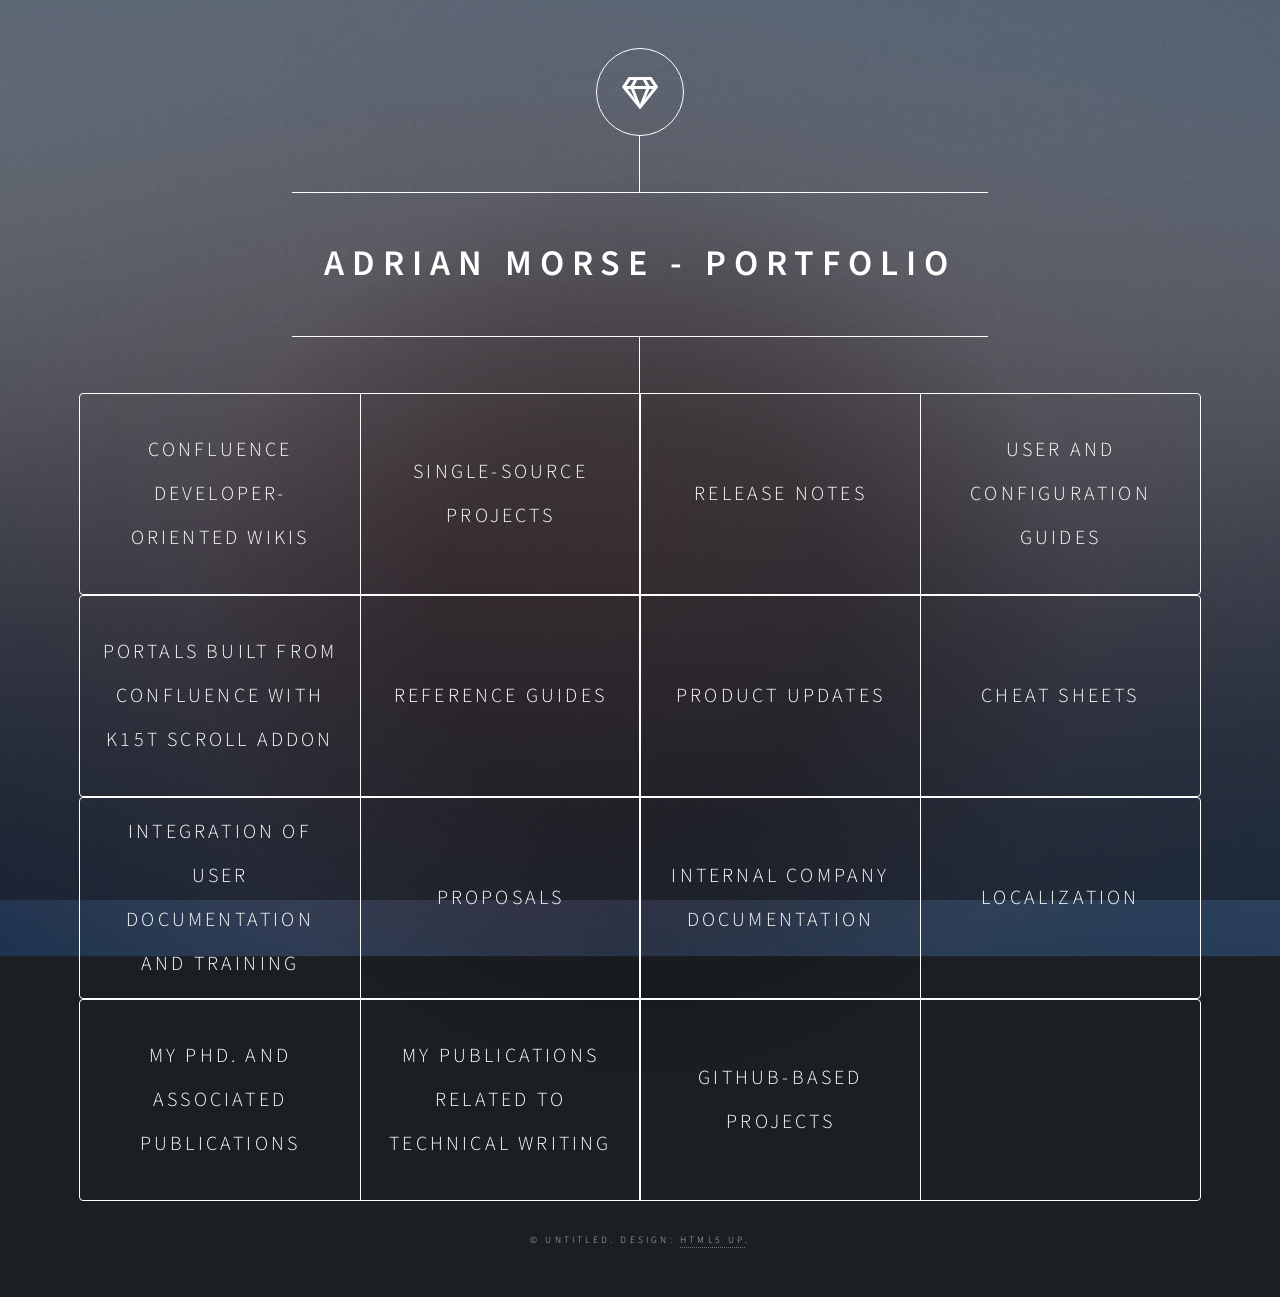
==== index.html @ 0bfc2937 "Initial setup" ====
<!DOCTYPE HTML>
<!--
	Dimension by HTML5 UP
	html5up.net | @ajlkn
	Free for personal and commercial use under the CCA 3.0 license (html5up.net/license)
-->
<html>
	<head>
		<title>Dimension by HTML5 UP</title>
		<meta charset="utf-8" />
		<meta name="viewport" content="width=device-width, initial-scale=1, user-scalable=no" />
		<link rel="stylesheet" href="assets/css/main.css" />
		<noscript><link rel="stylesheet" href="assets/css/noscript.css" /></noscript>
	</head>
	<body class="is-preload">

		<!-- Wrapper -->
			<div id="wrapper">

				<!-- Header -->
					<header id="header">
						<div class="logo">
							<span class="icon fa-gem"></span>
						</div>
						<div class="content">
							<div class="inner">
								<h1>Adrian Morse - Portfolio</h1>
							</div>
						</div>
						<nav>
							<ul>
								<li><a href="#01">Confluence developer-oriented wikis</a></li>
								<li><a href="#02">Single-source projects</a></li>
								<li><a href="#03">Release notes</a></li>
								<li><a href="#04">User and configuration guides</a></li>
								<!--<li><a href="#elements">Elements</a></li>-->
							</ul>
							<ul>
								<li><a href="#05">Portals built from Confluence with K15t Scroll addon</a></li>
								<li><a href="#06">Reference guides</a></li>
								<li><a href="#07">Product updates</a></li>
								<li><a href="#08">Cheat sheets</a></li>
							</ul>
							<ul>
								<li><a href="#09">Integration of user documentation and training</a></li>
								<li><a href="#10">Proposals</a></li>
								<li><a href="#11">Internal company documentation</a></li>
								<li><a href="#12">Localization</a></li>
							</ul>
							<ul>
								<li><a href="#13">My PhD. and associated publications</a></li>
								<li><a href="#14">My publications related to technical writing</a></li>
								<li><a href="#15">GitHub-based projects</a></li>
								<li><a href="#16"></a></li>
							</ul>
						</nav>
					</header>

				<!-- Main -->
					<div id="main">

						<!-- 1 -->
							<article id="01">
								<h2 class="major">Intro</h2>
								<span class="image main"><img src="images/pic01.jpg" alt="" /></span>
								<p>Aenean ornare velit lacus, ac varius enim ullamcorper eu. Proin aliquam facilisis ante interdum congue. Integer mollis, nisl amet convallis, porttitor magna ullamcorper, amet egestas mauris. Ut magna finibus nisi nec lacinia. Nam maximus erat id euismod egestas. By the way, check out my <a href="#work">awesome work</a>.</p>
								<p>Lorem ipsum dolor sit amet, consectetur adipiscing elit. Duis dapibus rutrum facilisis. Class aptent taciti sociosqu ad litora torquent per conubia nostra, per inceptos himenaeos. Etiam tristique libero eu nibh porttitor fermentum. Nullam venenatis erat id vehicula viverra. Nunc ultrices eros ut ultricies condimentum. Mauris risus lacus, blandit sit amet venenatis non, bibendum vitae dolor. Nunc lorem mauris, fringilla in aliquam at, euismod in lectus. Pellentesque habitant morbi tristique senectus et netus et malesuada fames ac turpis egestas. In non lorem sit amet elit placerat maximus. Pellentesque aliquam maximus risus, vel sed vehicula.</p>
							</article>

						<!-- 2 -->
							<article id="02">
								<h2 class="major">Work</h2>
								<span class="image main"><img src="images/pic02.jpg" alt="" /></span>
								<p>Adipiscing magna sed dolor elit. Praesent eleifend dignissim arcu, at eleifend sapien imperdiet ac. Aliquam erat volutpat. Praesent urna nisi, fringila lorem et vehicula lacinia quam. Integer sollicitudin mauris nec lorem luctus ultrices.</p>
								<p>Nullam et orci eu lorem consequat tincidunt vivamus et sagittis libero. Mauris aliquet magna magna sed nunc rhoncus pharetra. Pellentesque condimentum sem. In efficitur ligula tate urna. Maecenas laoreet massa vel lacinia pellentesque lorem ipsum dolor. Nullam et orci eu lorem consequat tincidunt. Vivamus et sagittis libero. Mauris aliquet magna magna sed nunc rhoncus amet feugiat tempus.</p>
							</article>

						<!-- 3 -->
							<article id="03">
								<h2 class="major">About</h2>
								<span class="image main"><img src="images/pic03.jpg" alt="" /></span>
								<p>Lorem ipsum dolor sit amet, consectetur et adipiscing elit. Praesent eleifend dignissim arcu, at eleifend sapien imperdiet ac. Aliquam erat volutpat. Praesent urna nisi, fringila lorem et vehicula lacinia quam. Integer sollicitudin mauris nec lorem luctus ultrices. Aliquam libero et malesuada fames ac ante ipsum primis in faucibus. Cras viverra ligula sit amet ex mollis mattis lorem ipsum dolor sit amet.</p>
							</article>

						<!-- 4 -->
							<article id="04">
								<h2 class="major">About</h2>
								<span class="image main"><img src="images/pic03.jpg" alt="" /></span>
								<p>Lorem ipsum dolor sit amet, consectetur et adipiscing elit. Praesent eleifend dignissim arcu, at eleifend sapien imperdiet ac. Aliquam erat volutpat. Praesent urna nisi, fringila lorem et vehicula lacinia quam. Integer sollicitudin mauris nec lorem luctus ultrices. Aliquam libero et malesuada fames ac ante ipsum primis in faucibus. Cras viverra ligula sit amet ex mollis mattis lorem ipsum dolor sit amet.</p>
							</article>
							
							
						<!-- 5 -->
							<article id="05">
								<h2 class="major">About</h2>
								<span class="image main"><img src="images/pic03.jpg" alt="" /></span>
								<p>Lorem ipsum dolor sit amet, consectetur et adipiscing elit. Praesent eleifend dignissim arcu, at eleifend sapien imperdiet ac. Aliquam erat volutpat. Praesent urna nisi, fringila lorem et vehicula lacinia quam. Integer sollicitudin mauris nec lorem luctus ultrices. Aliquam libero et malesuada fames ac ante ipsum primis in faucibus. Cras viverra ligula sit amet ex mollis mattis lorem ipsum dolor sit amet.</p>
							</article>
							
							
						<!-- 6 -->
							<article id="06">
								<h2 class="major">Test</h2>
								<span class="image main"><img src="images/pic01.jpg" alt="" /></span>
								<p>Aenean ornare velit lacus, ac varius enim ullamcorper eu. Proin aliquam facilisis ante interdum congue. Integer mollis, nisl amet convallis, porttitor magna ullamcorper, amet egestas mauris. Ut magna finibus nisi nec lacinia. Nam maximus erat id euismod egestas. By the way, check out my <a href="#work">awesome work</a>.</p>
								<p>Lorem ipsum dolor sit amet, consectetur adipiscing elit. Duis dapibus rutrum facilisis. Class aptent taciti sociosqu ad litora torquent per conubia nostra, per inceptos himenaeos. Etiam tristique libero eu nibh porttitor fermentum. Nullam venenatis erat id vehicula viverra. Nunc ultrices eros ut ultricies condimentum. Mauris risus lacus, blandit sit amet venenatis non, bibendum vitae dolor. Nunc lorem mauris, fringilla in aliquam at, euismod in lectus. Pellentesque habitant morbi tristique senectus et netus et malesuada fames ac turpis egestas. In non lorem sit amet elit placerat maximus. Pellentesque aliquam maximus risus, vel sed vehicula.</p>
							</article>
							
														
						<!-- 7 -->
							<article id="07">
								<h2 class="major">Test</h2>
								<span class="image main"><img src="images/pic01.jpg" alt="" /></span>
								<p>Aenean ornare velit lacus, ac varius enim ullamcorper eu. Proin aliquam facilisis ante interdum congue. Integer mollis, nisl amet convallis, porttitor magna ullamcorper, amet egestas mauris. Ut magna finibus nisi nec lacinia. Nam maximus erat id euismod egestas. By the way, check out my <a href="#work">awesome work</a>.</p>
								<p>Lorem ipsum dolor sit amet, consectetur adipiscing elit. Duis dapibus rutrum facilisis. Class aptent taciti sociosqu ad litora torquent per conubia nostra, per inceptos himenaeos. Etiam tristique libero eu nibh porttitor fermentum. Nullam venenatis erat id vehicula viverra. Nunc ultrices eros ut ultricies condimentum. Mauris risus lacus, blandit sit amet venenatis non, bibendum vitae dolor. Nunc lorem mauris, fringilla in aliquam at, euismod in lectus. Pellentesque habitant morbi tristique senectus et netus et malesuada fames ac turpis egestas. In non lorem sit amet elit placerat maximus. Pellentesque aliquam maximus risus, vel sed vehicula.</p>
							</article>
							
														
						<!-- 8 -->
							<article id="08">
								<h2 class="major">Test</h2>
								<span class="image main"><img src="images/pic01.jpg" alt="" /></span>
								<p>Aenean ornare velit lacus, ac varius enim ullamcorper eu. Proin aliquam facilisis ante interdum congue. Integer mollis, nisl amet convallis, porttitor magna ullamcorper, amet egestas mauris. Ut magna finibus nisi nec lacinia. Nam maximus erat id euismod egestas. By the way, check out my <a href="#work">awesome work</a>.</p>
								<p>Lorem ipsum dolor sit amet, consectetur adipiscing elit. Duis dapibus rutrum facilisis. Class aptent taciti sociosqu ad litora torquent per conubia nostra, per inceptos himenaeos. Etiam tristique libero eu nibh porttitor fermentum. Nullam venenatis erat id vehicula viverra. Nunc ultrices eros ut ultricies condimentum. Mauris risus lacus, blandit sit amet venenatis non, bibendum vitae dolor. Nunc lorem mauris, fringilla in aliquam at, euismod in lectus. Pellentesque habitant morbi tristique senectus et netus et malesuada fames ac turpis egestas. In non lorem sit amet elit placerat maximus. Pellentesque aliquam maximus risus, vel sed vehicula.</p>
							</article>
							
														
						<!-- 9 -->
							<article id="09">
								<h2 class="major">Test</h2>
								<span class="image main"><img src="images/pic01.jpg" alt="" /></span>
								<p>Aenean ornare velit lacus, ac varius enim ullamcorper eu. Proin aliquam facilisis ante interdum congue. Integer mollis, nisl amet convallis, porttitor magna ullamcorper, amet egestas mauris. Ut magna finibus nisi nec lacinia. Nam maximus erat id euismod egestas. By the way, check out my <a href="#work">awesome work</a>.</p>
								<p>Lorem ipsum dolor sit amet, consectetur adipiscing elit. Duis dapibus rutrum facilisis. Class aptent taciti sociosqu ad litora torquent per conubia nostra, per inceptos himenaeos. Etiam tristique libero eu nibh porttitor fermentum. Nullam venenatis erat id vehicula viverra. Nunc ultrices eros ut ultricies condimentum. Mauris risus lacus, blandit sit amet venenatis non, bibendum vitae dolor. Nunc lorem mauris, fringilla in aliquam at, euismod in lectus. Pellentesque habitant morbi tristique senectus et netus et malesuada fames ac turpis egestas. In non lorem sit amet elit placerat maximus. Pellentesque aliquam maximus risus, vel sed vehicula.</p>
							</article>
							
														
						<!-- 10 -->
							<article id="10">
								<h2 class="major">Test</h2>
								<span class="image main"><img src="images/pic01.jpg" alt="" /></span>
								<p>Aenean ornare velit lacus, ac varius enim ullamcorper eu. Proin aliquam facilisis ante interdum congue. Integer mollis, nisl amet convallis, porttitor magna ullamcorper, amet egestas mauris. Ut magna finibus nisi nec lacinia. Nam maximus erat id euismod egestas. By the way, check out my <a href="#work">awesome work</a>.</p>
								<p>Lorem ipsum dolor sit amet, consectetur adipiscing elit. Duis dapibus rutrum facilisis. Class aptent taciti sociosqu ad litora torquent per conubia nostra, per inceptos himenaeos. Etiam tristique libero eu nibh porttitor fermentum. Nullam venenatis erat id vehicula viverra. Nunc ultrices eros ut ultricies condimentum. Mauris risus lacus, blandit sit amet venenatis non, bibendum vitae dolor. Nunc lorem mauris, fringilla in aliquam at, euismod in lectus. Pellentesque habitant morbi tristique senectus et netus et malesuada fames ac turpis egestas. In non lorem sit amet elit placerat maximus. Pellentesque aliquam maximus risus, vel sed vehicula.</p>
							</article>
							
														
						<!-- 11 -->
							<article id="11">
								<h2 class="major">Test</h2>
								<span class="image main"><img src="images/pic01.jpg" alt="" /></span>
								<p>Aenean ornare velit lacus, ac varius enim ullamcorper eu. Proin aliquam facilisis ante interdum congue. Integer mollis, nisl amet convallis, porttitor magna ullamcorper, amet egestas mauris. Ut magna finibus nisi nec lacinia. Nam maximus erat id euismod egestas. By the way, check out my <a href="#work">awesome work</a>.</p>
								<p>Lorem ipsum dolor sit amet, consectetur adipiscing elit. Duis dapibus rutrum facilisis. Class aptent taciti sociosqu ad litora torquent per conubia nostra, per inceptos himenaeos. Etiam tristique libero eu nibh porttitor fermentum. Nullam venenatis erat id vehicula viverra. Nunc ultrices eros ut ultricies condimentum. Mauris risus lacus, blandit sit amet venenatis non, bibendum vitae dolor. Nunc lorem mauris, fringilla in aliquam at, euismod in lectus. Pellentesque habitant morbi tristique senectus et netus et malesuada fames ac turpis egestas. In non lorem sit amet elit placerat maximus. Pellentesque aliquam maximus risus, vel sed vehicula.</p>
							</article>
							
														
						<!-- 12 -->
							<article id="12">
								<h2 class="major">Test</h2>
								<span class="image main"><img src="images/pic01.jpg" alt="" /></span>
								<p>Aenean ornare velit lacus, ac varius enim ullamcorper eu. Proin aliquam facilisis ante interdum congue. Integer mollis, nisl amet convallis, porttitor magna ullamcorper, amet egestas mauris. Ut magna finibus nisi nec lacinia. Nam maximus erat id euismod egestas. By the way, check out my <a href="#work">awesome work</a>.</p>
								<p>Lorem ipsum dolor sit amet, consectetur adipiscing elit. Duis dapibus rutrum facilisis. Class aptent taciti sociosqu ad litora torquent per conubia nostra, per inceptos himenaeos. Etiam tristique libero eu nibh porttitor fermentum. Nullam venenatis erat id vehicula viverra. Nunc ultrices eros ut ultricies condimentum. Mauris risus lacus, blandit sit amet venenatis non, bibendum vitae dolor. Nunc lorem mauris, fringilla in aliquam at, euismod in lectus. Pellentesque habitant morbi tristique senectus et netus et malesuada fames ac turpis egestas. In non lorem sit amet elit placerat maximus. Pellentesque aliquam maximus risus, vel sed vehicula.</p>
							</article>
							
														
						<!-- 13 -->
							<article id="13">
								<h2 class="major">Test</h2>
								<span class="image main"><img src="images/pic01.jpg" alt="" /></span>
								<p>Aenean ornare velit lacus, ac varius enim ullamcorper eu. Proin aliquam facilisis ante interdum congue. Integer mollis, nisl amet convallis, porttitor magna ullamcorper, amet egestas mauris. Ut magna finibus nisi nec lacinia. Nam maximus erat id euismod egestas. By the way, check out my <a href="#work">awesome work</a>.</p>
								<p>Lorem ipsum dolor sit amet, consectetur adipiscing elit. Duis dapibus rutrum facilisis. Class aptent taciti sociosqu ad litora torquent per conubia nostra, per inceptos himenaeos. Etiam tristique libero eu nibh porttitor fermentum. Nullam venenatis erat id vehicula viverra. Nunc ultrices eros ut ultricies condimentum. Mauris risus lacus, blandit sit amet venenatis non, bibendum vitae dolor. Nunc lorem mauris, fringilla in aliquam at, euismod in lectus. Pellentesque habitant morbi tristique senectus et netus et malesuada fames ac turpis egestas. In non lorem sit amet elit placerat maximus. Pellentesque aliquam maximus risus, vel sed vehicula.</p>
							</article>
							
														
						<!-- 14 -->
							<article id="14">
								<h2 class="major">Test</h2>
								<span class="image main"><img src="images/pic01.jpg" alt="" /></span>
								<p>Aenean ornare velit lacus, ac varius enim ullamcorper eu. Proin aliquam facilisis ante interdum congue. Integer mollis, nisl amet convallis, porttitor magna ullamcorper, amet egestas mauris. Ut magna finibus nisi nec lacinia. Nam maximus erat id euismod egestas. By the way, check out my <a href="#work">awesome work</a>.</p>
								<p>Lorem ipsum dolor sit amet, consectetur adipiscing elit. Duis dapibus rutrum facilisis. Class aptent taciti sociosqu ad litora torquent per conubia nostra, per inceptos himenaeos. Etiam tristique libero eu nibh porttitor fermentum. Nullam venenatis erat id vehicula viverra. Nunc ultrices eros ut ultricies condimentum. Mauris risus lacus, blandit sit amet venenatis non, bibendum vitae dolor. Nunc lorem mauris, fringilla in aliquam at, euismod in lectus. Pellentesque habitant morbi tristique senectus et netus et malesuada fames ac turpis egestas. In non lorem sit amet elit placerat maximus. Pellentesque aliquam maximus risus, vel sed vehicula.</p>
							</article>
							
							<!-- 15 -->
							<article id="15">
								<h2 class="major">Test</h2>
								<span class="image main"><img src="images/pic01.jpg" alt="" /></span>
								<p>Aenean ornare velit lacus, ac varius enim ullamcorper eu. Proin aliquam facilisis ante interdum congue. Integer mollis, nisl amet convallis, porttitor magna ullamcorper, amet egestas mauris. Ut magna finibus nisi nec lacinia. Nam maximus erat id euismod egestas. By the way, check out my <a href="#work">awesome work</a>.</p>
								<p>Lorem ipsum dolor sit amet, consectetur adipiscing elit. Duis dapibus rutrum facilisis. Class aptent taciti sociosqu ad litora torquent per conubia nostra, per inceptos himenaeos. Etiam tristique libero eu nibh porttitor fermentum. Nullam venenatis erat id vehicula viverra. Nunc ultrices eros ut ultricies condimentum. Mauris risus lacus, blandit sit amet venenatis non, bibendum vitae dolor. Nunc lorem mauris, fringilla in aliquam at, euismod in lectus. Pellentesque habitant morbi tristique senectus et netus et malesuada fames ac turpis egestas. In non lorem sit amet elit placerat maximus. Pellentesque aliquam maximus risus, vel sed vehicula.</p>
							</article>
							
							<!-- 16 -->
							<article id="16">
								<h2 class="major">Test</h2>
								<span class="image main"><img src="images/pic01.jpg" alt="" /></span>
								<p>Aenean ornare velit lacus, ac varius enim ullamcorper eu. Proin aliquam facilisis ante interdum congue. Integer mollis, nisl amet convallis, porttitor magna ullamcorper, amet egestas mauris. Ut magna finibus nisi nec lacinia. Nam maximus erat id euismod egestas. By the way, check out my <a href="#work">awesome work</a>.</p>
								<p>Lorem ipsum dolor sit amet, consectetur adipiscing elit. Duis dapibus rutrum facilisis. Class aptent taciti sociosqu ad litora torquent per conubia nostra, per inceptos himenaeos. Etiam tristique libero eu nibh porttitor fermentum. Nullam venenatis erat id vehicula viverra. Nunc ultrices eros ut ultricies condimentum. Mauris risus lacus, blandit sit amet venenatis non, bibendum vitae dolor. Nunc lorem mauris, fringilla in aliquam at, euismod in lectus. Pellentesque habitant morbi tristique senectus et netus et malesuada fames ac turpis egestas. In non lorem sit amet elit placerat maximus. Pellentesque aliquam maximus risus, vel sed vehicula.</p>
							</article>

						<!-- Elements -->
							<article id="elements">
								<h2 class="major">Elements</h2>

								<section>
									<h3 class="major">Text</h3>
									<p>This is <b>bold</b> and this is <strong>strong</strong>. This is <i>italic</i> and this is <em>emphasized</em>.
									This is <sup>superscript</sup> text and this is <sub>subscript</sub> text.
									This is <u>underlined</u> and this is code: <code>for (;;) { ... }</code>. Finally, <a href="#">this is a link</a>.</p>
									<hr />
									<h2>Heading Level 2</h2>
									<h3>Heading Level 3</h3>
									<h4>Heading Level 4</h4>
									<h5>Heading Level 5</h5>
									<h6>Heading Level 6</h6>
									<hr />
									<h4>Blockquote</h4>
									<blockquote>Fringilla nisl. Donec accumsan interdum nisi, quis tincidunt felis sagittis eget tempus euismod. Vestibulum ante ipsum primis in faucibus vestibulum. Blandit adipiscing eu felis iaculis volutpat ac adipiscing accumsan faucibus. Vestibulum ante ipsum primis in faucibus lorem ipsum dolor sit amet nullam adipiscing eu felis.</blockquote>
									<h4>Preformatted</h4>
									<pre><code>i = 0;

while (!deck.isInOrder()) {
    print 'Iteration ' + i;
    deck.shuffle();
    i++;
}

print 'It took ' + i + ' iterations to sort the deck.';</code></pre>
								</section>

								<section>
									<h3 class="major">Lists</h3>

									<h4>Unordered</h4>
									<ul>
										<li>Dolor pulvinar etiam.</li>
										<li>Sagittis adipiscing.</li>
										<li>Felis enim feugiat.</li>
									</ul>

									<h4>Alternate</h4>
									<ul class="alt">
										<li>Dolor pulvinar etiam.</li>
										<li>Sagittis adipiscing.</li>
										<li>Felis enim feugiat.</li>
									</ul>

									<h4>Ordered</h4>
									<ol>
										<li>Dolor pulvinar etiam.</li>
										<li>Etiam vel felis viverra.</li>
										<li>Felis enim feugiat.</li>
										<li>Dolor pulvinar etiam.</li>
										<li>Etiam vel felis lorem.</li>
										<li>Felis enim et feugiat.</li>
									</ol>
									<h4>Icons</h4>
									<ul class="icons">
										<li><a href="#" class="icon brands fa-twitter"><span class="label">Twitter</span></a></li>
										<li><a href="#" class="icon brands fa-facebook-f"><span class="label">Facebook</span></a></li>
										<li><a href="#" class="icon brands fa-instagram"><span class="label">Instagram</span></a></li>
										<li><a href="#" class="icon brands fa-github"><span class="label">Github</span></a></li>
									</ul>

									<h4>Actions</h4>
									<ul class="actions">
										<li><a href="#" class="button primary">Default</a></li>
										<li><a href="#" class="button">Default</a></li>
									</ul>
									<ul class="actions stacked">
										<li><a href="#" class="button primary">Default</a></li>
										<li><a href="#" class="button">Default</a></li>
									</ul>
								</section>

								<section>
									<h3 class="major">Table</h3>
									<h4>Default</h4>
									<div class="table-wrapper">
										<table>
											<thead>
												<tr>
													<th>Name</th>
													<th>Description</th>
													<th>Price</th>
												</tr>
											</thead>
											<tbody>
												<tr>
													<td>Item One</td>
													<td>Ante turpis integer aliquet porttitor.</td>
													<td>29.99</td>
												</tr>
												<tr>
													<td>Item Two</td>
													<td>Vis ac commodo adipiscing arcu aliquet.</td>
													<td>19.99</td>
												</tr>
												<tr>
													<td>Item Three</td>
													<td> Morbi faucibus arcu accumsan lorem.</td>
													<td>29.99</td>
												</tr>
												<tr>
													<td>Item Four</td>
													<td>Vitae integer tempus condimentum.</td>
													<td>19.99</td>
												</tr>
												<tr>
													<td>Item Five</td>
													<td>Ante turpis integer aliquet porttitor.</td>
													<td>29.99</td>
												</tr>
											</tbody>
											<tfoot>
												<tr>
													<td colspan="2"></td>
													<td>100.00</td>
												</tr>
											</tfoot>
										</table>
									</div>

									<h4>Alternate</h4>
									<div class="table-wrapper">
										<table class="alt">
											<thead>
												<tr>
													<th>Name</th>
													<th>Description</th>
													<th>Price</th>
												</tr>
											</thead>
											<tbody>
												<tr>
													<td>Item One</td>
													<td>Ante turpis integer aliquet porttitor.</td>
													<td>29.99</td>
												</tr>
												<tr>
													<td>Item Two</td>
													<td>Vis ac commodo adipiscing arcu aliquet.</td>
													<td>19.99</td>
												</tr>
												<tr>
													<td>Item Three</td>
													<td> Morbi faucibus arcu accumsan lorem.</td>
													<td>29.99</td>
												</tr>
												<tr>
													<td>Item Four</td>
													<td>Vitae integer tempus condimentum.</td>
													<td>19.99</td>
												</tr>
												<tr>
													<td>Item Five</td>
													<td>Ante turpis integer aliquet porttitor.</td>
													<td>29.99</td>
												</tr>
											</tbody>
											<tfoot>
												<tr>
													<td colspan="2"></td>
													<td>100.00</td>
												</tr>
											</tfoot>
										</table>
									</div>
								</section>

								<section>
									<h3 class="major">Buttons</h3>
									<ul class="actions">
										<li><a href="#" class="button primary">Primary</a></li>
										<li><a href="#" class="button">Default</a></li>
									</ul>
									<ul class="actions">
										<li><a href="#" class="button">Default</a></li>
										<li><a href="#" class="button small">Small</a></li>
									</ul>
									<ul class="actions">
										<li><a href="#" class="button primary icon solid fa-download">Icon</a></li>
										<li><a href="#" class="button icon solid fa-download">Icon</a></li>
									</ul>
									<ul class="actions">
										<li><span class="button primary disabled">Disabled</span></li>
										<li><span class="button disabled">Disabled</span></li>
									</ul>
								</section>

								<section>
									<h3 class="major">Form</h3>
									<form method="post" action="#">
										<div class="fields">
											<div class="field half">
												<label for="demo-name">Name</label>
												<input type="text" name="demo-name" id="demo-name" value="" placeholder="Jane Doe" />
											</div>
											<div class="field half">
												<label for="demo-email">Email</label>
												<input type="email" name="demo-email" id="demo-email" value="" placeholder="jane@untitled.tld" />
											</div>
											<div class="field">
												<label for="demo-category">Category</label>
												<select name="demo-category" id="demo-category">
													<option value="">-</option>
													<option value="1">Manufacturing</option>
													<option value="1">Shipping</option>
													<option value="1">Administration</option>
													<option value="1">Human Resources</option>
												</select>
											</div>
											<div class="field half">
												<input type="radio" id="demo-priority-low" name="demo-priority" checked>
												<label for="demo-priority-low">Low</label>
											</div>
											<div class="field half">
												<input type="radio" id="demo-priority-high" name="demo-priority">
												<label for="demo-priority-high">High</label>
											</div>
											<div class="field half">
												<input type="checkbox" id="demo-copy" name="demo-copy">
												<label for="demo-copy">Email me a copy</label>
											</div>
											<div class="field half">
												<input type="checkbox" id="demo-human" name="demo-human" checked>
												<label for="demo-human">Not a robot</label>
											</div>
											<div class="field">
												<label for="demo-message">Message</label>
												<textarea name="demo-message" id="demo-message" placeholder="Enter your message" rows="6"></textarea>
											</div>
										</div>
										<ul class="actions">
											<li><input type="submit" value="Send Message" class="primary" /></li>
											<li><input type="reset" value="Reset" /></li>
										</ul>
									</form>
								</section>

							</article>

					</div>

				<!-- Footer -->
					<footer id="footer">
						<p class="copyright">&copy; Untitled. Design: <a href="https://html5up.net">HTML5 UP</a>.</p>
					</footer>

			</div>

		<!-- BG -->
			<div id="bg"></div>

		<!-- Scripts -->
			<script src="assets/js/jquery.min.js"></script>
			<script src="assets/js/browser.min.js"></script>
			<script src="assets/js/breakpoints.min.js"></script>
			<script src="assets/js/util.js"></script>
			<script src="assets/js/main.js"></script>

	</body>
</html>
---- assets/css/main.css ----
@import url(fontawesome-all.min.css);
@import url("https://fonts.googleapis.com/css?family=Source+Sans+Pro:300italic,600italic,300,600");

/*
	Dimension by HTML5 UP
	html5up.net | @ajlkn
	Free for personal and commercial use under the CCA 3.0 license (html5up.net/license)
*/

html, body, div, span, applet, object,
iframe, h1, h2, h3, h4, h5, h6, p, blockquote,
pre, a, abbr, acronym, address, big, cite,
code, del, dfn, em, img, ins, kbd, q, s, samp,
small, strike, strong, sub, sup, tt, var, b,
u, i, center, dl, dt, dd, ol, ul, li, fieldset,
form, label, legend, table, caption, tbody,
tfoot, thead, tr, th, td, article, aside,
canvas, details, embed, figure, figcaption,
footer, header, hgroup, menu, nav, output, ruby,
section, summary, time, mark, audio, video {
	margin: 0;
	padding: 0;
	border: 0;
	font-size: 100%;
	font: inherit;
	vertical-align: baseline;}

article, aside, details, figcaption, figure,
footer, header, hgroup, menu, nav, section {
	display: block;}

body {
	line-height: 1;
}

ol, ul {
	list-style: none;
}

blockquote, q {
	quotes: none;
}

	blockquote:before, blockquote:after, q:before, q:after {
		content: '';
		content: none;
	}

table {
	border-collapse: collapse;
	border-spacing: 0;
}

body {
	-webkit-text-size-adjust: none;
}

mark {
	background-color: transparent;
	color: inherit;
}

input::-moz-focus-inner {
	border: 0;
	padding: 0;
}

input, select, textarea {
	-moz-appearance: none;
	-webkit-appearance: none;
	-ms-appearance: none;
	appearance: none;
}

/* Basic */

	@-ms-viewport {
		width: device-width;
	}

	@media screen and (max-width: 480px) {

		html, body {
			min-width: 320px;
		}

	}

	html {
		box-sizing: border-box;
	}

	*, *:before, *:after {
		box-sizing: inherit;
	}

	body {
		background: #1b1f22;
	}

		body.is-preload *, body.is-preload *:before, body.is-preload *:after {
			-moz-animation: none !important;
			-webkit-animation: none !important;
			-ms-animation: none !important;
			animation: none !important;
			-moz-transition: none !important;
			-webkit-transition: none !important;
			-ms-transition: none !important;
			transition: none !important;
		}

/* Type */

	html {
		font-size: 16pt;
	}

		@media screen and (max-width: 1680px) {

			html {
				font-size: 12pt;
			}

		}

		@media screen and (max-width: 736px) {

			html {
				font-size: 11pt;
			}

		}

		@media screen and (max-width: 360px) {

			html {
				font-size: 10pt;
			}

		}

	body, input, select, textarea {
		color: #ffffff;
		font-family: "Source Sans Pro", sans-serif;
		font-weight: 300;
		font-size: 1rem;
		line-height: 1.65;
	}

	a {
		-moz-transition: color 0.2s ease-in-out, background-color 0.2s ease-in-out, border-bottom-color 0.2s ease-in-out;
		-webkit-transition: color 0.2s ease-in-out, background-color 0.2s ease-in-out, border-bottom-color 0.2s ease-in-out;
		-ms-transition: color 0.2s ease-in-out, background-color 0.2s ease-in-out, border-bottom-color 0.2s ease-in-out;
		transition: color 0.2s ease-in-out, background-color 0.2s ease-in-out, border-bottom-color 0.2s ease-in-out;
		border-bottom: dotted 1px rgba(255, 255, 255, 0.5);
		text-decoration: none;
		color: inherit;
	}

		a:hover {
			border-bottom-color: transparent;
		}

	strong, b {
		color: #ffffff;
		font-weight: 600;
	}

	em, i {
		font-style: italic;
	}

	p {
		margin: 0 0 2rem 0;
	}

	h1, h2, h3, h4, h5, h6 {
		color: #ffffff;
		font-weight: 600;
		line-height: 1.5;
		margin: 0 0 1rem 0;
		text-transform: uppercase;
		letter-spacing: 0.2rem;
	}

		h1 a, h2 a, h3 a, h4 a, h5 a, h6 a {
			color: inherit;
			text-decoration: none;
		}

		h1.major, h2.major, h3.major, h4.major, h5.major, h6.major {
			border-bottom: solid 1px #ffffff;
			width: -moz-max-content;
			width: -webkit-max-content;
			width: -ms-max-content;
			width: max-content;
			padding-bottom: 0.5rem;
			margin: 0 0 2rem 0;
		}

	h1 {
		font-size: 2.25rem;
		line-height: 1.3;
		letter-spacing: 0.5rem;
	}

	h2 {
		font-size: 1.5rem;
		line-height: 1.4;
		letter-spacing: 0.5rem;
	}

	h3 {
		font-size: 1rem;
	}

	h4 {
		font-size: 0.8rem;
	}

	h5 {
		font-size: 0.7rem;
	}

	h6 {
		font-size: 0.6rem;
	}

	@media screen and (max-width: 736px) {

		h1 {
			font-size: 1.75rem;
			line-height: 1.4;
		}

		h2 {
			font-size: 1.25em;
			line-height: 1.5;
		}

	}

	sub {
		font-size: 0.8rem;
		position: relative;
		top: 0.5rem;
	}

	sup {
		font-size: 0.8rem;
		position: relative;
		top: -0.5rem;
	}

	blockquote {
		border-left: solid 4px #ffffff;
		font-style: italic;
		margin: 0 0 2rem 0;
		padding: 0.5rem 0 0.5rem 2rem;
	}

	code {
		background: rgba(255, 255, 255, 0.075);
		border-radius: 4px;
		font-family: "Courier New", monospace;
		font-size: 0.9rem;
		margin: 0 0.25rem;
		padding: 0.25rem 0.65rem;
	}

	pre {
		-webkit-overflow-scrolling: touch;
		font-family: "Courier New", monospace;
		font-size: 0.9rem;
		margin: 0 0 2rem 0;
	}

		pre code {
			display: block;
			line-height: 1.75;
			padding: 1rem 1.5rem;
			overflow-x: auto;
		}

	hr {
		border: 0;
		border-bottom: solid 1px #ffffff;
		margin: 2.75rem 0;
	}

	.align-left {
		text-align: left;
	}

	.align-center {
		text-align: center;
	}

	.align-right {
		text-align: right;
	}

/* Form */

	form {
		margin: 0 0 2rem 0;
	}

		form > :last-child {
			margin-bottom: 0;
		}

		form > .fields {
			display: -moz-flex;
			display: -webkit-flex;
			display: -ms-flex;
			display: flex;
			-moz-flex-wrap: wrap;
			-webkit-flex-wrap: wrap;
			-ms-flex-wrap: wrap;
			flex-wrap: wrap;
			width: calc(100% + 3rem);
			margin: -1.5rem 0 2rem -1.5rem;
		}

			form > .fields > .field {
				-moz-flex-grow: 0;
				-webkit-flex-grow: 0;
				-ms-flex-grow: 0;
				flex-grow: 0;
				-moz-flex-shrink: 0;
				-webkit-flex-shrink: 0;
				-ms-flex-shrink: 0;
				flex-shrink: 0;
				padding: 1.5rem 0 0 1.5rem;
				width: calc(100% - 1.5rem);
			}

				form > .fields > .field.half {
					width: calc(50% - 0.75rem);
				}

				form > .fields > .field.third {
					width: calc(100%/3 - 0.5rem);
				}

				form > .fields > .field.quarter {
					width: calc(25% - 0.375rem);
				}

		@media screen and (max-width: 480px) {

			form > .fields {
				width: calc(100% + 3rem);
				margin: -1.5rem 0 2rem -1.5rem;
			}

				form > .fields > .field {
					padding: 1.5rem 0 0 1.5rem;
					width: calc(100% - 1.5rem);
				}

					form > .fields > .field.half {
						width: calc(100% - 1.5rem);
					}

					form > .fields > .field.third {
						width: calc(100% - 1.5rem);
					}

					form > .fields > .field.quarter {
						width: calc(100% - 1.5rem);
					}

		}

	label {
		color: #ffffff;
		display: block;
		font-size: 0.8rem;
		font-weight: 300;
		letter-spacing: 0.2rem;
		line-height: 1.5;
		margin: 0 0 1rem 0;
		text-transform: uppercase;
	}

	input[type="text"],
	input[type="password"],
	input[type="email"],
	input[type="tel"],
	select,
	textarea {
		-moz-appearance: none;
		-webkit-appearance: none;
		-ms-appearance: none;
		appearance: none;
		-moz-transition: border-color 0.2s ease-in-out, box-shadow 0.2s ease-in-out, background-color 0.2s ease-in-out;
		-webkit-transition: border-color 0.2s ease-in-out, box-shadow 0.2s ease-in-out, background-color 0.2s ease-in-out;
		-ms-transition: border-color 0.2s ease-in-out, box-shadow 0.2s ease-in-out, background-color 0.2s ease-in-out;
		transition: border-color 0.2s ease-in-out, box-shadow 0.2s ease-in-out, background-color 0.2s ease-in-out;
		background-color: transparent;
		border-radius: 4px;
		border: solid 1px #ffffff;
		color: inherit;
		display: block;
		outline: 0;
		padding: 0 1rem;
		text-decoration: none;
		width: 100%;
	}

		input[type="text"]:invalid,
		input[type="password"]:invalid,
		input[type="email"]:invalid,
		input[type="tel"]:invalid,
		select:invalid,
		textarea:invalid {
			box-shadow: none;
		}

		input[type="text"]:focus,
		input[type="password"]:focus,
		input[type="email"]:focus,
		input[type="tel"]:focus,
		select:focus,
		textarea:focus {
			background: rgba(255, 255, 255, 0.075);
			border-color: #ffffff;
			box-shadow: 0 0 0 1px #ffffff;
		}

	select {
		background-image: url("data:image/svg+xml;charset=utf8,%3Csvg xmlns='http://www.w3.org/2000/svg' width='40' height='40' preserveAspectRatio='none' viewBox='0 0 40 40'%3E%3Cpath d='M9.4,12.3l10.4,10.4l10.4-10.4c0.2-0.2,0.5-0.4,0.9-0.4c0.3,0,0.6,0.1,0.9,0.4l3.3,3.3c0.2,0.2,0.4,0.5,0.4,0.9 c0,0.4-0.1,0.6-0.4,0.9L20.7,31.9c-0.2,0.2-0.5,0.4-0.9,0.4c-0.3,0-0.6-0.1-0.9-0.4L4.3,17.3c-0.2-0.2-0.4-0.5-0.4-0.9 c0-0.4,0.1-0.6,0.4-0.9l3.3-3.3c0.2-0.2,0.5-0.4,0.9-0.4S9.1,12.1,9.4,12.3z' fill='%23ffffff' /%3E%3C/svg%3E");
		background-size: 1.25rem;
		background-repeat: no-repeat;
		background-position: calc(100% - 1rem) center;
		height: 2.75rem;
		padding-right: 2.75rem;
		text-overflow: ellipsis;
	}

		select option {
			color: #ffffff;
			background: #1b1f22;
		}

		select:focus::-ms-value {
			background-color: transparent;
		}

		select::-ms-expand {
			display: none;
		}

	input[type="text"],
	input[type="password"],
	input[type="email"],
	select {
		height: 2.75rem;
	}

	textarea {
		padding: 0.75rem 1rem;
	}

	input[type="checkbox"],
	input[type="radio"] {
		-moz-appearance: none;
		-webkit-appearance: none;
		-ms-appearance: none;
		appearance: none;
		display: block;
		float: left;
		margin-right: -2rem;
		opacity: 0;
		width: 1rem;
		z-index: -1;
	}

		input[type="checkbox"] + label,
		input[type="radio"] + label {
			text-decoration: none;
			-moz-user-select: none;
			-webkit-user-select: none;
			-ms-user-select: none;
			user-select: none;
			color: #ffffff;
			cursor: pointer;
			display: inline-block;
			font-size: 0.8rem;
			font-weight: 300;
			margin: 0 0 0.5rem 0;
			padding-left: 2.65rem;
			padding-right: 0.75rem;
			position: relative;
		}

			input[type="checkbox"] + label:before,
			input[type="radio"] + label:before {
				-moz-osx-font-smoothing: grayscale;
				-webkit-font-smoothing: antialiased;
				display: inline-block;
				font-style: normal;
				font-variant: normal;
				text-rendering: auto;
				line-height: 1;
				text-transform: none !important;
				font-family: 'Font Awesome 5 Free';
				font-weight: 900;
			}

			input[type="checkbox"] + label:before,
			input[type="radio"] + label:before {
				-moz-transition: border-color 0.2s ease-in-out, box-shadow 0.2s ease-in-out, background-color 0.2s ease-in-out;
				-webkit-transition: border-color 0.2s ease-in-out, box-shadow 0.2s ease-in-out, background-color 0.2s ease-in-out;
				-ms-transition: border-color 0.2s ease-in-out, box-shadow 0.2s ease-in-out, background-color 0.2s ease-in-out;
				transition: border-color 0.2s ease-in-out, box-shadow 0.2s ease-in-out, background-color 0.2s ease-in-out;
				border-radius: 4px;
				border: solid 1px #ffffff;
				content: '';
				display: inline-block;
				height: 1.65rem;
				left: 0;
				line-height: 1.65rem;
				position: absolute;
				text-align: center;
				top: -0.15rem;
				width: 1.65rem;
			}

		input[type="checkbox"]:checked + label:before,
		input[type="radio"]:checked + label:before {
			background: #ffffff !important;
			border-color: #ffffff !important;
			color: #1b1f22;
			content: '\f00c';
		}

		input[type="checkbox"]:focus + label:before,
		input[type="radio"]:focus + label:before {
			background: rgba(255, 255, 255, 0.075);
			border-color: #ffffff;
			box-shadow: 0 0 0 1px #ffffff;
		}

	input[type="checkbox"] + label:before {
		border-radius: 4px;
	}

	input[type="radio"] + label:before {
		border-radius: 100%;
	}

	::-webkit-input-placeholder {
		color: rgba(255, 255, 255, 0.5) !important;
		opacity: 1.0;
	}

	:-moz-placeholder {
		color: rgba(255, 255, 255, 0.5) !important;
		opacity: 1.0;
	}

	::-moz-placeholder {
		color: rgba(255, 255, 255, 0.5) !important;
		opacity: 1.0;
	}

	:-ms-input-placeholder {
		color: rgba(255, 255, 255, 0.5) !important;
		opacity: 1.0;
	}

	.formerize-placeholder {
		color: rgba(255, 255, 255, 0.5) !important;
		opacity: 1.0;
	}

/* Box */

	.box {
		border-radius: 4px;
		border: solid 1px #ffffff;
		margin-bottom: 2rem;
		padding: 1.5em;
	}

		.box > :last-child,
		.box > :last-child > :last-child,
		.box > :last-child > :last-child > :last-child {
			margin-bottom: 0;
		}

		.box.alt {
			border: 0;
			border-radius: 0;
			padding: 0;
		}

/* Icon */

	.icon {
		text-decoration: none;
		border-bottom: none;
		position: relative;
	}

		.icon:before {
			-moz-osx-font-smoothing: grayscale;
			-webkit-font-smoothing: antialiased;
			display: inline-block;
			font-style: normal;
			font-variant: normal;
			text-rendering: auto;
			line-height: 1;
			text-transform: none !important;
			font-family: 'Font Awesome 5 Free';
			font-weight: 400;
		}

		.icon > .label {
			display: none;
		}

		.icon:before {
			line-height: inherit;
		}

		.icon.solid:before {
			font-weight: 900;
		}

		.icon.brands:before {
			font-family: 'Font Awesome 5 Brands';
		}

/* Image */

	.image {
		border-radius: 4px;
		border: 0;
		display: inline-block;
		position: relative;
	}

		.image:before {
			pointer-events: none;
			background-image: url("../../images/overlay.png");
			background-color: rgba(19, 21, 25, 0.5);
			border-radius: 4px;
			content: '';
			display: block;
			height: 100%;
			left: 0;
			opacity: 0.5;
			position: absolute;
			top: 0;
			width: 100%;
		}

		.image img {
			border-radius: 4px;
			display: block;
		}

		.image.left, .image.right {
			max-width: 40%;
		}

			.image.left img, .image.right img {
				width: 100%;
			}

		.image.left {
			float: left;
			padding: 0 1.5em 1em 0;
			top: 0.25em;
		}

		.image.right {
			float: right;
			padding: 0 0 1em 1.5em;
			top: 0.25em;
		}

		.image.fit {
			display: block;
			margin: 0 0 2rem 0;
			width: 100%;
		}

			.image.fit img {
				width: 100%;
			}

		.image.main {
			display: block;
			margin: 2.5rem 0;
			width: 100%;
		}

			.image.main img {
				width: 100%;
			}

		@media screen and (max-width: 736px) {

			.image.main {
				margin: 2rem 0;
			}

		}

		@media screen and (max-width: 480px) {

			.image.main {
				margin: 1.5rem 0;
			}

		}

/* List */

	ol {
		list-style: decimal;
		margin: 0 0 2rem 0;
		padding-left: 1.25em;
	}

		ol li {
			padding-left: 0.25em;
		}

	ul {
		list-style: disc;
		margin: 0 0 2rem 0;
		padding-left: 1em;
	}

		ul li {
			padding-left: 0.5em;
		}

		ul.alt {
			list-style: none;
			padding-left: 0;
		}

			ul.alt li {
				border-top: solid 1px #ffffff;
				padding: 0.5em 0;
			}

				ul.alt li:first-child {
					border-top: 0;
					padding-top: 0;
				}

	dl {
		margin: 0 0 2rem 0;
	}

		dl dt {
			display: block;
			font-weight: 600;
			margin: 0 0 1rem 0;
		}

		dl dd {
			margin-left: 2rem;
		}

/* Actions */

	ul.actions {
		display: -moz-flex;
		display: -webkit-flex;
		display: -ms-flex;
		display: flex;
		cursor: default;
		list-style: none;
		margin-left: -1rem;
		padding-left: 0;
	}

		ul.actions li {
			padding: 0 0 0 1rem;
			vertical-align: middle;
		}

		ul.actions.special {
			-moz-justify-content: center;
			-webkit-justify-content: center;
			-ms-justify-content: center;
			justify-content: center;
			width: 100%;
			margin-left: 0;
		}

			ul.actions.special li:first-child {
				padding-left: 0;
			}

		ul.actions.stacked {
			-moz-flex-direction: column;
			-webkit-flex-direction: column;
			-ms-flex-direction: column;
			flex-direction: column;
			margin-left: 0;
		}

			ul.actions.stacked li {
				padding: 1.3rem 0 0 0;
			}

				ul.actions.stacked li:first-child {
					padding-top: 0;
				}

		ul.actions.fit {
			width: calc(100% + 1rem);
		}

			ul.actions.fit li {
				-moz-flex-grow: 1;
				-webkit-flex-grow: 1;
				-ms-flex-grow: 1;
				flex-grow: 1;
				-moz-flex-shrink: 1;
				-webkit-flex-shrink: 1;
				-ms-flex-shrink: 1;
				flex-shrink: 1;
				width: 100%;
			}

				ul.actions.fit li > * {
					width: 100%;
				}

			ul.actions.fit.stacked {
				width: 100%;
			}

		@media screen and (max-width: 480px) {

			ul.actions:not(.fixed) {
				-moz-flex-direction: column;
				-webkit-flex-direction: column;
				-ms-flex-direction: column;
				flex-direction: column;
				margin-left: 0;
				width: 100% !important;
			}

				ul.actions:not(.fixed) li {
					-moz-flex-grow: 1;
					-webkit-flex-grow: 1;
					-ms-flex-grow: 1;
					flex-grow: 1;
					-moz-flex-shrink: 1;
					-webkit-flex-shrink: 1;
					-ms-flex-shrink: 1;
					flex-shrink: 1;
					padding: 1rem 0 0 0;
					text-align: center;
					width: 100%;
				}

					ul.actions:not(.fixed) li > * {
						width: 100%;
					}

					ul.actions:not(.fixed) li:first-child {
						padding-top: 0;
					}

					ul.actions:not(.fixed) li input[type="submit"],
					ul.actions:not(.fixed) li input[type="reset"],
					ul.actions:not(.fixed) li input[type="button"],
					ul.actions:not(.fixed) li button,
					ul.actions:not(.fixed) li .button {
						width: 100%;
					}

						ul.actions:not(.fixed) li input[type="submit"].icon:before,
						ul.actions:not(.fixed) li input[type="reset"].icon:before,
						ul.actions:not(.fixed) li input[type="button"].icon:before,
						ul.actions:not(.fixed) li button.icon:before,
						ul.actions:not(.fixed) li .button.icon:before {
							margin-left: -0.5em;
						}

		}

/* Icons */

	ul.icons {
		cursor: default;
		list-style: none;
		padding-left: 0;
	}

		ul.icons li {
			display: inline-block;
			padding: 0 0.75em 0 0;
		}

			ul.icons li:last-child {
				padding-right: 0;
			}

			ul.icons li a {
				border-radius: 100%;
				box-shadow: inset 0 0 0 1px #ffffff;
				display: inline-block;
				height: 2.25rem;
				line-height: 2.25rem;
				text-align: center;
				width: 2.25rem;
			}

				ul.icons li a:hover {
					background-color: rgba(255, 255, 255, 0.075);
				}

				ul.icons li a:active {
					background-color: rgba(255, 255, 255, 0.175);
				}

/* Table */

	.table-wrapper {
		-webkit-overflow-scrolling: touch;
		overflow-x: auto;
	}

	table {
		margin: 0 0 2rem 0;
		width: 100%;
	}

		table tbody tr {
			border: solid 1px #ffffff;
			border-left: 0;
			border-right: 0;
		}

			table tbody tr:nth-child(2n + 1) {
				background-color: rgba(255, 255, 255, 0.075);
			}

		table td {
			padding: 0.75em 0.75em;
		}

		table th {
			color: #ffffff;
			font-size: 0.9em;
			font-weight: 600;
			padding: 0 0.75em 0.75em 0.75em;
			text-align: left;
		}

		table thead {
			border-bottom: solid 2px #ffffff;
		}

		table tfoot {
			border-top: solid 2px #ffffff;
		}

		table.alt {
			border-collapse: separate;
		}

			table.alt tbody tr td {
				border: solid 1px #ffffff;
				border-left-width: 0;
				border-top-width: 0;
			}

				table.alt tbody tr td:first-child {
					border-left-width: 1px;
				}

			table.alt tbody tr:first-child td {
				border-top-width: 1px;
			}

			table.alt thead {
				border-bottom: 0;
			}

			table.alt tfoot {
				border-top: 0;
			}

/* Button */

	input[type="submit"],
	input[type="reset"],
	input[type="button"],
	button,
	.button {
		-moz-appearance: none;
		-webkit-appearance: none;
		-ms-appearance: none;
		appearance: none;
		-moz-transition: background-color 0.2s ease-in-out, color 0.2s ease-in-out;
		-webkit-transition: background-color 0.2s ease-in-out, color 0.2s ease-in-out;
		-ms-transition: background-color 0.2s ease-in-out, color 0.2s ease-in-out;
		transition: background-color 0.2s ease-in-out, color 0.2s ease-in-out;
		background-color: transparent;
		border-radius: 4px;
		border: 0;
		box-shadow: inset 0 0 0 1px #ffffff;
		color: #ffffff !important;
		cursor: pointer;
		display: inline-block;
		font-size: 0.8rem;
		font-weight: 300;
		height: 2.75rem;
		letter-spacing: 0.2rem;
		line-height: 2.75rem;
		outline: 0;
		padding: 0 1.25rem 0 1.35rem;
		text-align: center;
		text-decoration: none;
		text-transform: uppercase;
		white-space: nowrap;
	}

		input[type="submit"]:hover,
		input[type="reset"]:hover,
		input[type="button"]:hover,
		button:hover,
		.button:hover {
			background-color: rgba(255, 255, 255, 0.075);
		}

		input[type="submit"]:active,
		input[type="reset"]:active,
		input[type="button"]:active,
		button:active,
		.button:active {
			background-color: rgba(255, 255, 255, 0.175);
		}

		input[type="submit"].icon:before,
		input[type="reset"].icon:before,
		input[type="button"].icon:before,
		button.icon:before,
		.button.icon:before {
			margin-right: 0.5em;
		}

		input[type="submit"].fit,
		input[type="reset"].fit,
		input[type="button"].fit,
		button.fit,
		.button.fit {
			width: 100%;
		}

		input[type="submit"].small,
		input[type="reset"].small,
		input[type="button"].small,
		button.small,
		.button.small {
			font-size: 0.6rem;
			height: 2.0625rem;
			line-height: 2.0625rem;
		}

		input[type="submit"].primary,
		input[type="reset"].primary,
		input[type="button"].primary,
		button.primary,
		.button.primary {
			background-color: #ffffff;
			color: #1b1f22 !important;
			font-weight: 600;
		}

		input[type="submit"].disabled, input[type="submit"]:disabled,
		input[type="reset"].disabled,
		input[type="reset"]:disabled,
		input[type="button"].disabled,
		input[type="button"]:disabled,
		button.disabled,
		button:disabled,
		.button.disabled,
		.button:disabled {
			pointer-events: none;
			cursor: default;
			opacity: 0.25;
		}

	input[type="submit"],
	input[type="reset"],
	input[type="button"],
	button {
		line-height: calc(2.75rem - 2px);
	}

/* BG */

	#bg {
		-moz-transform: scale(1.0);
		-webkit-transform: scale(1.0);
		-ms-transform: scale(1.0);
		transform: scale(1.0);
		-webkit-backface-visibility: hidden;
		position: fixed;
		top: 0;
		left: 0;
		width: 100%;
		height: 100vh;
		z-index: 1;
	}

		#bg:before, #bg:after {
			content: '';
			display: block;
			position: absolute;
			top: 0;
			left: 0;
			width: 100%;
			height: 100%;
		}

		#bg:before {
			-moz-transition: background-color 2.5s ease-in-out;
			-webkit-transition: background-color 2.5s ease-in-out;
			-ms-transition: background-color 2.5s ease-in-out;
			transition: background-color 2.5s ease-in-out;
			-moz-transition-delay: 0.75s;
			-webkit-transition-delay: 0.75s;
			-ms-transition-delay: 0.75s;
			transition-delay: 0.75s;
			background-image: linear-gradient(to top, rgba(19, 21, 25, 0.5), rgba(19, 21, 25, 0.5)), url("../../images/overlay.png");
			background-size: auto,
 256px 256px;
			background-position: center,
 center;
			background-repeat: no-repeat,
 repeat;
			z-index: 2;
		}

		#bg:after {
			-moz-transform: scale(1.125);
			-webkit-transform: scale(1.125);
			-ms-transform: scale(1.125);
			transform: scale(1.125);
			-moz-transition: -moz-transform 0.325s ease-in-out, -moz-filter 0.325s ease-in-out;
			-webkit-transition: -webkit-transform 0.325s ease-in-out, -webkit-filter 0.325s ease-in-out;
			-ms-transition: -ms-transform 0.325s ease-in-out, -ms-filter 0.325s ease-in-out;
			transition: transform 0.325s ease-in-out, filter 0.325s ease-in-out;
			background-image: url("../../images/bg.jpg");
			background-position: center;
			background-size: cover;
			background-repeat: no-repeat;
			z-index: 1;
		}

		body.is-article-visible #bg:after {
			-moz-transform: scale(1.0825);
			-webkit-transform: scale(1.0825);
			-ms-transform: scale(1.0825);
			transform: scale(1.0825);
			-moz-filter: blur(0.2rem);
			-webkit-filter: blur(0.2rem);
			-ms-filter: blur(0.2rem);
			filter: blur(0.2rem);
		}

		body.is-preload #bg:before {
			background-color: #000000;
		}

/* Wrapper */

	#wrapper {
		display: -moz-flex;
		display: -webkit-flex;
		display: -ms-flex;
		display: flex;
		-moz-flex-direction: column;
		-webkit-flex-direction: column;
		-ms-flex-direction: column;
		flex-direction: column;
		-moz-align-items: center;
		-webkit-align-items: center;
		-ms-align-items: center;
		align-items: center;
		-moz-justify-content: space-between;
		-webkit-justify-content: space-between;
		-ms-justify-content: space-between;
		justify-content: space-between;
		position: relative;
		min-height: 100vh;
		width: 100%;
		padding: 4rem 2rem;
		z-index: 3;
	}

		#wrapper:before {
			content: '';
			display: block;
		}

		@media screen and (max-width: 1680px) {

			#wrapper {
				padding: 3rem 2rem;
			}

		}

		@media screen and (max-width: 736px) {

			#wrapper {
				padding: 2rem 1rem;
			}

		}

		@media screen and (max-width: 480px) {

			#wrapper {
				padding: 1rem;
			}

		}

/* Header */

	#header {
		display: -moz-flex;
		display: -webkit-flex;
		display: -ms-flex;
		display: flex;
		-moz-flex-direction: column;
		-webkit-flex-direction: column;
		-ms-flex-direction: column;
		flex-direction: column;
		-moz-align-items: center;
		-webkit-align-items: center;
		-ms-align-items: center;
		align-items: center;
		-moz-transition: -moz-transform 0.325s ease-in-out, -moz-filter 0.325s ease-in-out, opacity 0.325s ease-in-out;
		-webkit-transition: -webkit-transform 0.325s ease-in-out, -webkit-filter 0.325s ease-in-out, opacity 0.325s ease-in-out;
		-ms-transition: -ms-transform 0.325s ease-in-out, -ms-filter 0.325s ease-in-out, opacity 0.325s ease-in-out;
		transition: transform 0.325s ease-in-out, filter 0.325s ease-in-out, opacity 0.325s ease-in-out;
		background-image: -moz-radial-gradient(rgba(0, 0, 0, 0.25) 25%, rgba(0, 0, 0, 0) 55%);
		background-image: -webkit-radial-gradient(rgba(0, 0, 0, 0.25) 25%, rgba(0, 0, 0, 0) 55%);
		background-image: -ms-radial-gradient(rgba(0, 0, 0, 0.25) 25%, rgba(0, 0, 0, 0) 55%);
		background-image: radial-gradient(rgba(0, 0, 0, 0.25) 25%, rgba(0, 0, 0, 0) 55%);
		max-width: 100%;
		text-align: center;
	}

		#header > * {
			-moz-transition: opacity 0.325s ease-in-out;
			-webkit-transition: opacity 0.325s ease-in-out;
			-ms-transition: opacity 0.325s ease-in-out;
			transition: opacity 0.325s ease-in-out;
			position: relative;
			margin-top: 3.5rem;
		}

			#header > *:before {
				content: '';
				display: block;
				position: absolute;
				top: calc(-3.5rem - 1px);
				left: calc(50% - 1px);
				width: 1px;
				height: calc(3.5rem + 1px);
				background: #ffffff;
			}

		#header > :first-child {
			margin-top: 0;
		}

			#header > :first-child:before {
				display: none;
			}

		#header .logo {
			width: 5.5rem;
			height: 5.5rem;
			line-height: 5.5rem;
			border: solid 1px #ffffff;
			border-radius: 100%;
		}

			#header .logo .icon:before {
				font-size: 2rem;
			}

		#header .content {
			border-style: solid;
			border-color: #ffffff;
			border-top-width: 1px;
			border-bottom-width: 1px;
			max-width: 100%;
		}

			#header .content .inner {
				-moz-transition: max-height 0.75s ease, padding 0.75s ease, opacity 0.325s ease-in-out;
				-webkit-transition: max-height 0.75s ease, padding 0.75s ease, opacity 0.325s ease-in-out;
				-ms-transition: max-height 0.75s ease, padding 0.75s ease, opacity 0.325s ease-in-out;
				transition: max-height 0.75s ease, padding 0.75s ease, opacity 0.325s ease-in-out;
				-moz-transition-delay: 0.25s;
				-webkit-transition-delay: 0.25s;
				-ms-transition-delay: 0.25s;
				transition-delay: 0.25s;
				padding: 3rem 2rem;
				max-height: 40rem;
				overflow: hidden;
			}

				#header .content .inner > :last-child {
					margin-bottom: 0;
				}

			#header .content p {
				text-transform: uppercase;
				letter-spacing: 0.2rem;
				font-size: 0.8rem;
				line-height: 2;
			}

		#header nav ul {
			display: -moz-flex;
			display: -webkit-flex;
			display: -ms-flex;
			display: flex;
			margin-bottom: 0;
			list-style: none;
			padding-left: 0;
			border: solid 1px #ffffff;
			border-radius: 4px;
		}

			#header nav ul li {
				padding-left: 0;
				border-left: solid 1px #ffffff;
			}

				#header nav ul li:first-child {
					border-left: 0;
				}

				#header nav ul li a {
					display: block;
					min-width: 7.5rem;
					height: 2.75rem;
					line-height: 2.75rem;
					padding: 0 1.25rem 0 1.45rem;
					text-transform: uppercase;
					letter-spacing: 0.2rem;
					font-size: 0.8rem;
					border-bottom: 0;
				}

					#header nav ul li a:hover {
						background-color: rgba(255, 255, 255, 0.075);
					}

					#header nav ul li a:active {
						background-color: rgba(255, 255, 255, 0.175);
					}

		#header nav.use-middle:after {
			content: '';
			display: block;
			position: absolute;
			top: 0;
			left: calc(50% - 1px);
			width: 1px;
			height: 100%;
			background: #ffffff;
		}

		#header nav.use-middle ul li.is-middle {
			border-left: 0;
		}

		body.is-article-visible #header {
			-moz-transform: scale(0.95);
			-webkit-transform: scale(0.95);
			-ms-transform: scale(0.95);
			transform: scale(0.95);
			-moz-filter: blur(0.1rem);
			-webkit-filter: blur(0.1rem);
			-ms-filter: blur(0.1rem);
			filter: blur(0.1rem);
			opacity: 0;
		}

		body.is-preload #header {
			-moz-filter: blur(0.125rem);
			-webkit-filter: blur(0.125rem);
			-ms-filter: blur(0.125rem);
			filter: blur(0.125rem);
		}

			body.is-preload #header > * {
				opacity: 0;
			}

			body.is-preload #header .content .inner {
				max-height: 0;
				padding-top: 0;
				padding-bottom: 0;
				opacity: 0;
			}

		@media screen and (max-width: 980px) {

			#header .content p br {
				display: none;
			}

		}

		@media screen and (max-width: 736px) {

			#header > * {
				margin-top: 2rem;
			}

				#header > *:before {
					top: calc(-2rem - 1px);
					height: calc(2rem + 1px);
				}

			#header .logo {
				width: 4.75rem;
				height: 4.75rem;
				line-height: 4.75rem;
			}

				#header .logo .icon:before {
					font-size: 1.75rem;
				}

			#header .content .inner {
				padding: 2.5rem 1rem;
			}

			#header .content p {
				line-height: 1.875;
			}

		}

		@media screen and (max-width: 480px) {

			#header {
				padding: 1.5rem 0;
			}

				#header .content .inner {
					padding: 2.5rem 0;
				}

				#header nav ul {
					-moz-flex-direction: column;
					-webkit-flex-direction: column;
					-ms-flex-direction: column;
					flex-direction: column;
					min-width: 10rem;
					max-width: 100%;
				}

					#header nav ul li {
						border-left: 0;
						border-top: solid 1px #ffffff;
					}

						#header nav ul li:first-child {
							border-top: 0;
						}

						#header nav ul li a {
							height: 3rem;
							line-height: 3rem;
							min-width: 0;
							width: 100%;
						}

				#header nav.use-middle:after {
					display: none;
				}

		}

/* Main */

	#main {
		-moz-flex-grow: 1;
		-webkit-flex-grow: 1;
		-ms-flex-grow: 1;
		flex-grow: 1;
		-moz-flex-shrink: 1;
		-webkit-flex-shrink: 1;
		-ms-flex-shrink: 1;
		flex-shrink: 1;
		display: -moz-flex;
		display: -webkit-flex;
		display: -ms-flex;
		display: flex;
		-moz-align-items: center;
		-webkit-align-items: center;
		-ms-align-items: center;
		align-items: center;
		-moz-justify-content: center;
		-webkit-justify-content: center;
		-ms-justify-content: center;
		justify-content: center;
		-moz-flex-direction: column;
		-webkit-flex-direction: column;
		-ms-flex-direction: column;
		flex-direction: column;
		position: relative;
		max-width: 100%;
		z-index: 3;
	}

		#main article {
			-moz-transform: translateY(0.25rem);
			-webkit-transform: translateY(0.25rem);
			-ms-transform: translateY(0.25rem);
			transform: translateY(0.25rem);
			-moz-transition: opacity 0.325s ease-in-out, -moz-transform 0.325s ease-in-out;
			-webkit-transition: opacity 0.325s ease-in-out, -webkit-transform 0.325s ease-in-out;
			-ms-transition: opacity 0.325s ease-in-out, -ms-transform 0.325s ease-in-out;
			transition: opacity 0.325s ease-in-out, transform 0.325s ease-in-out;
			padding: 4.5rem 2.5rem 1.5rem 2.5rem ;
			position: relative;
			width: 40rem;
			max-width: 100%;
			background-color: rgba(27, 31, 34, 0.85);
			border-radius: 4px;
			opacity: 0;
		}

			#main article.active {
				-moz-transform: translateY(0);
				-webkit-transform: translateY(0);
				-ms-transform: translateY(0);
				transform: translateY(0);
				opacity: 1;
			}

			#main article .close {
				display: block;
				position: absolute;
				top: 0;
				right: 0;
				width: 4rem;
				height: 4rem;
				cursor: pointer;
				text-indent: 4rem;
				overflow: hidden;
				white-space: nowrap;
			}

				#main article .close:before {
					-moz-transition: background-color 0.2s ease-in-out;
					-webkit-transition: background-color 0.2s ease-in-out;
					-ms-transition: background-color 0.2s ease-in-out;
					transition: background-color 0.2s ease-in-out;
					content: '';
					display: block;
					position: absolute;
					top: 0.75rem;
					left: 0.75rem;
					width: 2.5rem;
					height: 2.5rem;
					border-radius: 100%;
					background-position: center;
					background-image: url("data:image/svg+xml;charset=utf8,%3Csvg xmlns='http://www.w3.org/2000/svg' xmlns:xlink='http://www.w3.org/1999/xlink' width='20px' height='20px' viewBox='0 0 20 20' zoomAndPan='disable'%3E%3Cstyle%3Eline %7B stroke: %23ffffff%3B stroke-width: 1%3B %7D%3C/style%3E%3Cline x1='2' y1='2' x2='18' y2='18' /%3E%3Cline x1='18' y1='2' x2='2' y2='18' /%3E%3C/svg%3E");
					background-size: 20px 20px;
					background-repeat: no-repeat;
				}

				#main article .close:hover:before {
					background-color: rgba(255, 255, 255, 0.075);
				}

				#main article .close:active:before {
					background-color: rgba(255, 255, 255, 0.175);
				}

		@media screen and (max-width: 736px) {

			#main article {
				padding: 3.5rem 2rem 0.5rem 2rem ;
			}

				#main article .close:before {
					top: 0.875rem;
					left: 0.875rem;
					width: 2.25rem;
					height: 2.25rem;
					background-size: 14px 14px;
				}

		}

		@media screen and (max-width: 480px) {

			#main article {
				padding: 3rem 1.5rem 0.5rem 1.5rem ;
			}

		}

/* Footer */

	#footer {
		-moz-transition: -moz-transform 0.325s ease-in-out, -moz-filter 0.325s ease-in-out, opacity 0.325s ease-in-out;
		-webkit-transition: -webkit-transform 0.325s ease-in-out, -webkit-filter 0.325s ease-in-out, opacity 0.325s ease-in-out;
		-ms-transition: -ms-transform 0.325s ease-in-out, -ms-filter 0.325s ease-in-out, opacity 0.325s ease-in-out;
		transition: transform 0.325s ease-in-out, filter 0.325s ease-in-out, opacity 0.325s ease-in-out;
		width: 100%;
		max-width: 100%;
		margin-top: 2rem;
		text-align: center;
	}

		#footer .copyright {
			letter-spacing: 0.2rem;
			font-size: 0.6rem;
			opacity: 0.75;
			margin-bottom: 0;
			text-transform: uppercase;
		}

		body.is-article-visible #footer {
			-moz-transform: scale(0.95);
			-webkit-transform: scale(0.95);
			-ms-transform: scale(0.95);
			transform: scale(0.95);
			-moz-filter: blur(0.1rem);
			-webkit-filter: blur(0.1rem);
			-ms-filter: blur(0.1rem);
			filter: blur(0.1rem);
			opacity: 0;
		}

		body.is-preload #footer {
			opacity: 0;
		}
		
/* Custom CSS to fix the tile dimensions in Dimension template */

/* Target the individual list item (the 'tile') */
#header nav ul li {
    /* Override default flex-basis/width calculation */
    width: 280px !important;
    min-width: 280px !important; /* Ensure it stays fixed */
    
    /* Set fixed height */
    height: 200px !important; 
    
    /* Ensure internal link takes up full space */
    padding: 0 !important; 
    overflow: hidden; /* Prevent content overflow if height is too small */
}

/* Target the anchor link inside the tile to make it fill the space */
#header nav ul li a {
    /* Make the link fill the new fixed size */
    width: 100%;
    height: 100%;
    
    /* Center the tile text (important for long names) */
    display: flex;
    flex-direction: column;
    justify-content: center;
    align-items: center;
    text-align: center;
    
    /* Adjust padding/font size if necessary due to long title */
    padding: 1em; /* Add some internal padding */
    font-size: 1.25em; /* You might need to adjust this */
}

/* Optional: Adjust the overall navigation container for fixed tiles */
#header nav {
    /* Ensure the container can handle the new fixed widths */
    max-width: none;
    width: auto;
}

/* Optional: Ensure the list of tiles centers nicely */
#header nav ul {
    justify-content: center;
}
---- assets/css/noscript.css ----
/*
	Dimension by HTML5 UP
	html5up.net | @ajlkn
	Free for personal and commercial use under the CCA 3.0 license (html5up.net/license)
*/

/* BG */

	body.is-preload #bg:before {
		background-color: transparent;
	}

/* Header */

	body.is-preload #header {
		-moz-filter: none;
		-webkit-filter: none;
		-ms-filter: none;
		filter: none;
	}

		body.is-preload #header > * {
			opacity: 1;
		}

		body.is-preload #header .content .inner {
			max-height: none;
			padding: 3rem 2rem;
			opacity: 1;
		}

/* Main */

	#main article {
		opacity: 1;
		margin: 4rem 0 0 0;
	}
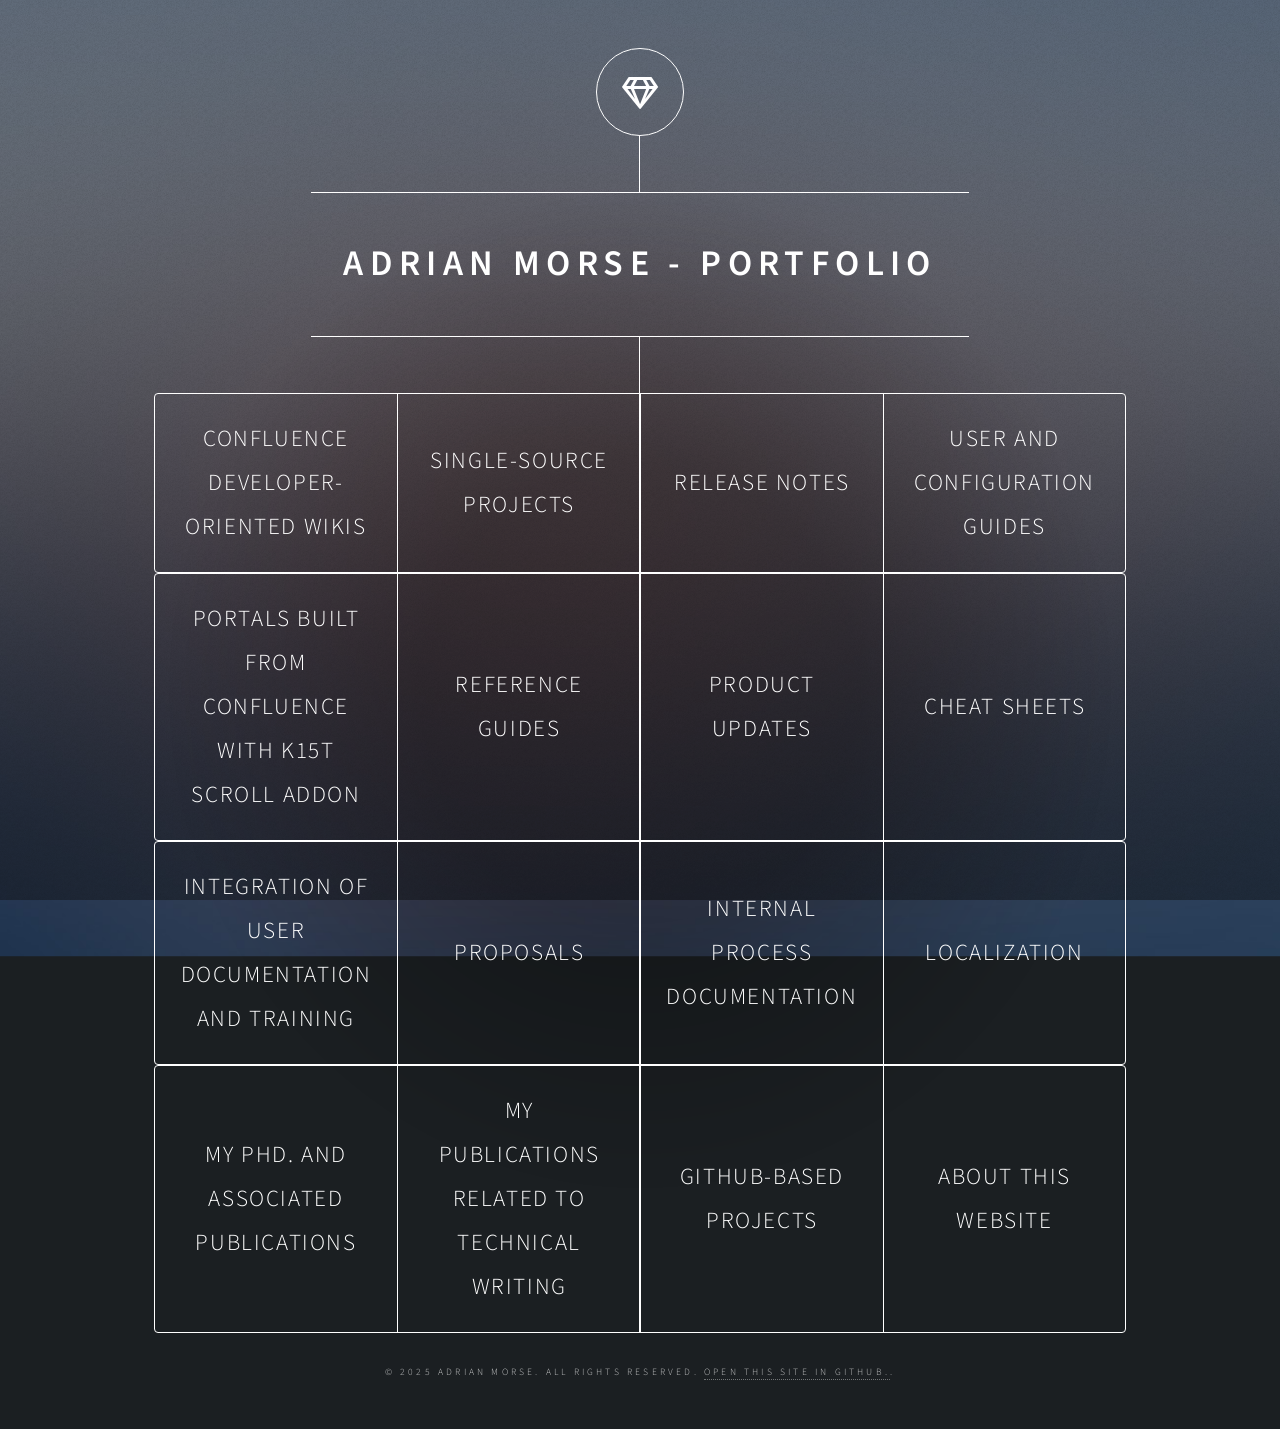
==== commit 3a1d3212: "Initial doc load" ====
--- a/index.html
+++ b/index.html
@@ -1,459 +1,887 @@
 <!DOCTYPE HTML>
 <!--
-	Dimension by HTML5 UP
-	html5up.net | @ajlkn
-	Free for personal and commercial use under the CCA 3.0 license (html5up.net/license)
+	Uses Dimension template from HTML5 UP plus a mixture of three image galleries from W3Schools
+	html5up.net | @ajlkn. Free for personal and commercial use under the CCA 3.0 license (html5up.net/license).
 -->
 <html>
 	<head>
-		<title>Dimension by HTML5 UP</title>
+		<title>Adrian Morse - Portfolio</title>
 		<meta charset="utf-8" />
 		<meta name="viewport" content="width=device-width, initial-scale=1, user-scalable=no" />
 		<link rel="stylesheet" href="assets/css/main.css" />
+		<link rel="stylesheet" href="assets/css/adrian.css" />
 		<noscript><link rel="stylesheet" href="assets/css/noscript.css" /></noscript>
 	</head>
 	<body class="is-preload">
-
-		<!-- Wrapper -->
-			<div id="wrapper">
-
-				<!-- Header -->
-					<header id="header">
-						<div class="logo">
-							<span class="icon fa-gem"></span>
+	<!-- Wrapper -->
+	<div id="wrapper">
+		<!-- Header -->
+		<header id="header">
+			<div class="logo">
+				<span class="icon fa-gem"></span>
+			</div>
+			<div class="content">
+				<div class="inner">
+					<h1>Adrian Morse - Portfolio</h1>
+				</div>
+			</div>
+				<nav>
+					<ul>
+						<li><a href="#01">Confluence developer-oriented wikis</a></li>
+						<li><a href="#02">Single-source projects</a></li>
+						<li><a href="#03">Release notes</a></li>
+						<li><a href="#04">User and configuration guides</a></li>
+						<!--<li><a href="#elements">Elements</a></li>-->
+					</ul>
+					<ul>
+						<li><a href="#05">Portals built from Confluence with K15t Scroll addon</a></li>
+						<li><a href="#06">Reference guides</a></li>
+						<li><a href="#07">Product updates</a></li>
+						<li><a href="#08">Cheat sheets</a></li>
+					</ul>
+					<ul>
+						<li><a href="#09">Integration of user documentation and training</a></li>
+						<li><a href="#10">Proposals</a></li>
+						<li><a href="#11">Internal process documentation</a></li>
+						<li><a href="#12">Localization</a></li>
+					</ul>
+					<ul>
+						<li><a href="#13">My PhD. and associated publications</a></li>
+						<li><a href="#14">My publications related to technical writing</a></li>
+						<li><a href="#15">GitHub-based projects</a></li>
+						<li><a href="#16">About this website</a></li>
+					</ul>
+				</nav>
+		</header>
+
+		<!-- Main -->
+		<div id="main">
+
+			<!-- 1 -->
+			<article id="01">
+						<h2 class="major">Confluence developer-oriented wikis</h2>
+						<p>Screenshots of the Confluence wiki spaces for which I was responsible. </p>
+						<p>Click a thumbnail to display the screenshot.</p>
+						<div class= "button-holder">
+							<a class="prev" onclick="plusSlides(-1, 'gallery1')">❮</a>
+							<a class="next" onclick="plusSlides(1, 'gallery1')">❯</a>
 						</div>
-						<div class="content">
-							<div class="inner">
-								<h1>Adrian Morse - Portfolio</h1>
-							</div>
+						<div class="container" id="gallery1">
+							<div class="scroll-container">
+							
+								<img id="01" title="architecture topic" class="demo cursor" src="docs/article01/architecture-topic2.png" style="height:100px" onclick="handleContentClick(1, 'gallery1', false)">
+							  
+								<img id="02" title="wiki space home page" class="demo cursor" src="docs/article01/confluence-wiki-space-1.png" style="height:100px" onclick="handleContentClick(2, 'gallery1', false)">
+							  
+								<img id="03" title="another wiki space home page" class="demo cursor" src="docs/article01/confluence-wiki-space-2.png" style="height:100px" onclick="handleContentClick(3, 'gallery1', false)">
+							 
+								<img id="04" title="documentation hub" class="demo cursor" src="docs/article01/documentation-hub.png" style="height:100px" onclick="handleContentClick(4, 'gallery1', false)">
+							 
+								<img id="05" title="functional documentation section" class="demo cursor" src="docs/article01/functional-documentation.png" style="height:100px" onclick="handleContentClick(5, 'gallery1', false)">
+							  
+								<img id="06" title="migration guide" class="demo cursor" src="docs/article01/migration-guide.png" style="height:100px" onclick="handleContentClick(6, 'gallery1', false)">
+							  
+								<img id="07" title="recipe - example 1" class="demo cursor" src="docs/article01/recipe-example1.png" style="height:100px" onclick="handleContentClick(7, 'gallery1', false)">
+							 
+								<img id="08" title="recipe - example 2" class="demo cursor" src="docs/article01/recipe-example2.png" style="height:100px" onclick="handleContentClick(8, 'gallery1', false)">
+							  
+								<img id="09" title="recipe registry" class="demo cursor" src="docs/article01/recipe-registry.png" style="height:100px" onclick="handleContentClick(9, 'gallery1', false)">
+							  
+								<img id="10" title="technical reference section" class="demo cursor" src="docs/article01/technical-reference.png" style="height:100px" onclick="handleContentClick(10, 'gallery1', false)">									  
+							
+								<img id="11" title="technology stack topic" class="demo cursor" src="docs/article01/technology-stack-topic.png" style="height:100px" onclick="handleContentClick(11, 'gallery1', false)">
+							 
+								<img id="12" title="wiki-space tocs" class="demo cursor" src="docs/article01/wiki-space-tocs.png" style="height:100px" onclick="handleContentClick(12, 'gallery1', false)">
+								
+							
+							</div> <!-- end of scroll-container -->
+					
+							<div class="caption-container">
+							<p id="caption"></p>
+							</div>
+						  
+							<div class="mySlides">
+								<div class="numbertext">
+								<span class="slide-count">1 / 12</span>
+								<span class="close-slide-btn" onclick="hideCurrentSlide('gallery1')">&times;</span></div>
+								<img src="docs/article01/architecture-topic2.png" alt="Architecture topic" style="width:100%">
+							</div>
+
+							<div class="mySlides">
+								<div class="numbertext">
+								<span class="slide-count">2 / 12</span>
+								<span class="close-slide-btn" onclick="hideCurrentSlide('gallery1')">&times;</span></div>
+								<img src="docs/article01/confluence-wiki-space-1.png" alt="Example wiki space home page" style="width:100%">
+							</div>
+
+							<div class="mySlides">
+								<div class="numbertext">
+								<span class="slide-count">3 / 12</span>
+								<span class="close-slide-btn" onclick="hideCurrentSlide('gallery1')">&times;</span></div>
+								<img src="docs/article01/confluence-wiki-space-2.png" alt="Example wiki space home page" style="width:100%">
+							</div>
+							
+							<div class="mySlides">
+								<div class="numbertext">
+								<span class="slide-count">4 / 12</span>
+								<span class="close-slide-btn" onclick="hideCurrentSlide('gallery1')">&times;</span></div>
+								<img src="docs/article01/documentation-hub.png" alt="Documentation hub" style="width:100%">
+							</div>
+
+							<div class="mySlides">
+								<div class="numbertext">
+								<span class="slide-count">5 / 12</span>
+								<span class="close-slide-btn" onclick="hideCurrentSlide('gallery1')">&times;</span></div>
+								<img src="docs/article01/functional-documentation.png" alt="Functional documentation" style="width:100%">
+							</div>
+							
+							<div class="mySlides">
+								<div class="numbertext">
+								<span class="slide-count">6 / 12</span>
+								<span class="close-slide-btn" onclick="hideCurrentSlide('gallery1')">&times;</span></div>
+								<img src="docs/article01/migration-guide.png" alt="Migration guide" style="width:100%">
+							</div>
+							
+							<div class="mySlides">
+								<div class="numbertext">
+								<span class="slide-count">7 / 12</span>
+								<span class="close-slide-btn" onclick="hideCurrentSlide('gallery1')">&times;</span></div>
+								<img src="docs/article01/recipe-example1.png" alt="Developer recipe example 1" style="width:100%">
+							</div>
+						  
+							<div class="mySlides">
+								<div class="numbertext">
+								<span class="slide-count">8 / 12</span>
+								<span class="close-slide-btn" onclick="hideCurrentSlide('gallery1')">&times;</span></div>
+								<img src="docs/article01/recipe-example2.png" alt="Developer recipe example 2" style="width:100%">
+							</div>
+						  
+							<div class="mySlides">
+								<div class="numbertext">
+								<span class="slide-count">9 / 12</span>
+								<span class="close-slide-btn" onclick="hideCurrentSlide('gallery1')">&times;</span></div>
+								<img src="docs/article01/recipe-registry.png" alt="Developer recipe registry"  style="width:100%">
+							</div>
+						  
+							<div class="mySlides">
+								<div class="numbertext">
+								<span class="slide-count">10 / 12</span>
+								<span class="close-slide-btn" onclick="hideCurrentSlide('gallery1')">&times;</span></div>
+								<img src="docs/article01/technical-reference.png" alt="Technical reference section" style="width:100%">
+							</div>
+						  
+							<div class="mySlides">
+								<div class="numbertext">
+								<span class="slide-count">11 / 12</span>
+								<span class="close-slide-btn" onclick="hideCurrentSlide('gallery1')">&times;</span></div>
+								<img src="docs/article01/technology-stack-topic.png" alt="Technology stack topic" style="width:100%">
+							</div>
+						  
+							<div class="mySlides">
+								<div class="numbertext">
+								<span class="slide-count">12 / 12</span>
+								<span class="close-slide-btn" onclick="hideCurrentSlide('gallery1')">&times;</span></div>
+								<img src="docs/article01/wiki-space-tocs.png" alt="Wiki space TOCs" style="width:100%">
+							</div>
+																										  
+						</div> <!-- end of container for gallery 1 -->
+							
+			</article>
+
+			<!-- 2 -->
+			<article id="02">
+				<h2 class="major">Single-source projects</h2>
+				<p>These files (a PDF and two HTML Help files) are from one of the many single-source projects that I have set up. They were created from the same source in MadCap Flare.</p>
+				<p>Click the first thumbnail to open the PDF inside an iframe on this page. Click the second and third thumbnails to open simulated HTML Help files inside the iframe.</p>
+				<div class="container" id="gallery2">
+					<div class="scroll-container">
+						
+						<a href="docs/article02/CONFIGURATION GUIDE single source.pdf" target="iframe_2"><img id="2-01" title="configuration guide" src="docs/article02/configuration-guide.png" style="height:100px" onclick="handleContentClick(1, 'gallery2', true)"></a>										 								
+						<a href="docs/article02/CHMa/master_help.html" target="iframe_2"><img id="2-02" title="simulated chm a" src="docs/article02/HTML-help1.png" style="height:100px" onclick="handleContentClick(2, 'gallery2', true)"></a>
+						
+						<a href="docs/article02/CHMb/master_help.html" target="iframe_2"><img id="2-04" title="simulated chm b" src="docs/article02/HTML-help2.png" style="height:100px" onclick="handleContentClick(3, 'gallery2', true)"></a>
+									
+					</div> 
+					<div class="caption-container">
+						<p id="caption"></p>
+					</div>
+							
+					</div> <iframe src="" name="iframe_2" width="800" height="500" style="margin-top: 60px;">
+					<p>Your browser does not support iframes.</p>
+					</iframe>				
+							
+			</article>
+
+			<!-- 3 -->
+			<article id="03">
+				<h2 class="major">Release notes</h2>
+				<p>These files show a glimpse of my involvement in the creation of release notes:</p>
+				<ul>
+					<li>The first file is a Release Notes PDF created using MadCap Flare</li>
+					<li>The other files are screenshots of release note pages from a Confluence/Scroll portal</li>
+				</ul>
+				<p>Click the first thumbnail to open the PDF inside an iframe on this page. Click any other thumbnail to display the screenshot.</p>
+				<div class= "button-holder">
+					<a class="prev" onclick="plusSlides(-1, 'gallery3')">❮</a>
+					<a class="next" onclick="plusSlides(1, 'gallery3')">❯</a>
+				</div>
+				<div class="container" id="gallery3">
+			
+					<div class="scroll-container">
+
+						<a href="docs/article03/Release Notes.pdf" target="iframe_3" onclick="handleContentClick(1, 'gallery3', true)">
+							<img id="3-01" title="release notes" class="demo cursor" src="docs/article03/release-notes.png" style="height:100px">
+						</a>
+
+						<img id="3-02" title="release notes topic 1" class="demo cursor" src="docs/article03/release-notes-1.png" 
+							 style="height:100px" 
+							 onclick="handleContentClick(2, 'gallery3', false)">
+							 
+						<img id="3-03" title="release notes topic 2" class="demo cursor" src="docs/article03/release-notes-2.png" 
+						 style="height:100px" 
+						 onclick="handleContentClick(3, 'gallery3', false)">
+						 
+						<img id="3-04" title="release notes topic 3" class="demo cursor" src="docs/article03/release-notes-3.png" 
+						 style="height:100px" 
+						 onclick="handleContentClick(4, 'gallery3', false)">
+						 
+						<img id="3-05" title="release notes topic 4" class="demo cursor" src="docs/article03/release-notes-4.png" 
+						 style="height:100px" 
+						 onclick="handleContentClick(5, 'gallery3', false)">
+						 
+						<img id="3-06" title="release notes topic 5" class="demo cursor" src="docs/article03/release-notes-5.png" 
+						 style="height:100px" 
+						 onclick="handleContentClick(6, 'gallery3', false)">
+					 
+
+					</div> <!-- end of scroll-container -->
+			
+					<div class="caption-container">
+						<p id="caption"></p>
+					</div>
+					  
+					<div class="mySlides">
+						<div class="numbertext">
+						<span class="slide-count">1 / 6</span>
+						<span class="close-slide-btn" onclick="hideCurrentSlide('gallery3')">&times;</span></div>
+						<img src="docs/article03/release-notes.png" alt="Release Notes PDF" style="width:100%">
+					</div>
+
+					<div class="mySlides">
+						<div class="numbertext">
+						<span class="slide-count">2 / 6</span>
+						<span class="close-slide-btn" onclick="hideCurrentSlide('gallery3')">&times;</span></div>
+						<img src="docs/article03/release-notes-1.png" alt="Confluence release notes topic" style="width:100%">
+					</div>
+					  
+					<div class="mySlides">
+						<div class="numbertext">
+						<span class="slide-count">3 / 6</span>
+						<span class="close-slide-btn" onclick="hideCurrentSlide('gallery3')">&times;</span></div>
+						<img src="docs/article03/release-notes-2.png" alt="Confluence release notes topic" style="width:100%">
+					</div>
+					  
+					<div class="mySlides">
+						<div class="numbertext">
+						<span class="slide-count">4 / 6</span>
+						<span class="close-slide-btn" onclick="hideCurrentSlide('gallery3')">&times;</span></div>
+						<img src="docs/article03/release-notes-3.png" alt="Confluence release notes topic" style="width:100%">
+					</div>
+					  
+					<div class="mySlides">
+						<div class="numbertext">
+						<span class="slide-count">5 / 6</span>
+						<span class="close-slide-btn" onclick="hideCurrentSlide('gallery3')">&times;</span></div>
+						<img src="docs/article03/release-notes-4.png" alt="Confluence release notes topic" style="width:100%">
+					</div>
+					  
+					<div class="mySlides">
+						<div class="numbertext">
+						<span class="slide-count">6 / 6</span>
+						<span class="close-slide-btn" onclick="hideCurrentSlide('gallery3')">&times;</span></div>
+						<img src="docs/article03/release-notes-5.png" alt="Confluence release notes topic" style="width:100%">
+					</div>
+					  
+					</div> <!-- end of container for gallery 3-->
+																			
+					<iframe class="iframe" src="" name="iframe_3" id="iframe_3" width="500" height="500" style="margin-top: 60px;">
+						<p>Your browser does not support iframes.</p>
+					</iframe>
+
+			</article>
+
+			<!-- 4 -->
+			<article id="04">
+				<h2 class="major">User and configuration guides</h2>
+				<p>These files show a few of the many user and configuration guides that I have created.</p>
+				<p>Click a thumbnail to open the PDF inside an iframe on this page. Click any other thumbnail to display the screenshot.</p>
+					
+				<div class="container" id="gallery4">
+					<div class="scroll-container">
+				
+						<a href="docs/article04/Configuration_Guide.pdf" target="iframe_4"><img id="4-01" title="configuration guide" src="docs/article04/configuration-guide.png" style="height:100px" onclick="handleContentClick(1, 'gallery4', true)"></a>
+					  
+						<a href="docs/article04/User_Guide_1.pdf" target="iframe_4"><img id="4-02" title="product user guide" src="docs/article04/user-guide-1.png" style="height:100px" onclick="handleContentClick(2, 'gallery4', true)"></a>
+						
+						<a href="docs/article04/User_Guide_2.pdf" target="iframe_4"><img id="4-03" title="product user guide" src="docs/article04/user-guide-2.png" style="height:100px" onclick="handleContentClick(3, 'gallery4', true)"></a>
+						
+					</div>	<!-- end of scroll-container for gallery 4-->	
+					<div class="caption-container">
+					<p id="caption"></p>
+					</div>
+
+				</div> 	<!-- end of container for gallery 4-->							  
+				
+				<iframe src="" name="iframe_4" width="500" height="500" style="margin-top: 60px;">
+				<p>Your browser does not support iframes.</p>
+				</iframe>				
+					
+			</article>
+					
+					
+			<!-- 5 -->
+			<article id="05">
+				<h2 class="major">Portals built with Confluence K15t Scroll addon</h2>
+				<p>Portal prototypes that I created using the K15t Scroll addin for Confluence. Topics are authored in Confluence, but rendered as traditional web portals. Conditions are used to create multiple portal versions from a single source. Customers are provided access to a specific high-level portal and from there can access multiple sub-portals.</p>
+				
+				<details class="accordion-item">
+					<summary>Architecture diagrams</summary>
+					<div class="details-content-wrapper">
+					<p>These diagrams were created using LucidChart. They show the documentation portals available for six client packages. Each rectangle inside an orange or green section is a sub-portal created from its own Confluence wiki space using the K15t Scroll addin. Versioning is available for each wiki space. Content from each sub-portal is shown conditionally depending on the package.</p>
+												  
+				<div class= "button-holder">
+					<a class="prev" onclick="plusSlides(-1, 'gallery5a')">❮</a>
+					<a class="next" onclick="plusSlides(1, 'gallery5a')">❯</a>
+				</div>
+				<div class="container" id="gallery5a">
+					<div class="scroll-container">
+						<img id="5a-01" title="LucidChart - portal overview" class="demo cursor" src="docs/article05/Architecture_diagrams_for_portals/All-possible-spaces.png" style="height:100px" onclick="handleContentClick(1, 'gallery5a')">
+						
+						<img id="5a-02" title="Client package 1" class="demo cursor" src="docs/article05/Architecture_diagrams_for_portals/Clients-on-package-1.png" style="height:100px" onclick="handleContentClick(2, 'gallery5a')">
+																									
+						<img id="5a-03" title="Client package 2" class="demo cursor" src="docs/article05/Architecture_diagrams_for_portals/Clients-on-package-2.png" style="height:100px" onclick="handleContentClick(3, 'gallery5a')">
+																									
+						<img id="5a-04" title="Client package 3" class="demo cursor" src="docs/article05/Architecture_diagrams_for_portals/Clients-on-package-3.png" style="height:100px" onclick="handleContentClick(4, 'gallery5a')">
+																									
+						<img id="5a-05" title="Client package 4" class="demo cursor" src="docs/article05/Architecture_diagrams_for_portals/Clients-on-package-4.png" style="height:100px" onclick="handleContentClick(5, 'gallery5a')">
+																									
+						<img id="5a-06" title="Client package 5" class="demo cursor" src="docs/article05/Architecture_diagrams_for_portals/Clients-on-package-5.png" style="height:100px" onclick="handleContentClick(6, 'gallery5a')">
+																									
+						<img id="5a-07" title="Client package 6" class="demo cursor" src="docs/article05/Architecture_diagrams_for_portals/Clients-on-package-6.png" style="height:100px" onclick="handleContentClick(7, 'gallery5a')">
+						
+					</div> <!-- end of scroll-container -->							
+					<div class="caption-container">
+					<p id="caption"></p>
+					</div>
+				  
+					<div class="mySlides">
+						<div class="numbertext">
+						<span class="slide-count">1 / 7</span>
+						<span class="close-slide-btn" onclick="hideCurrentSlide('gallery5a')">&times;</span></div>
+						<img src="docs/article05/Architecture_diagrams_for_portals/All-possible-spaces.png"  alt="All possible spaces" style="width:100%">
+					</div>
+				  
+					<div class="mySlides">
+						<div class="numbertext">
+						<span class="slide-count">2 / 7</span>
+						<span class="close-slide-btn" onclick="hideCurrentSlide('gallery5a')">&times;</span></div>
+						<img src="docs/article05/Architecture_diagrams_for_portals/Clients-on-package-1.png"  alt="Clients on package 1" style="width:100%">
+					</div>
+				  
+					<div class="mySlides">
+						<div class="numbertext">
+						<span class="slide-count">3 / 7</span>
+						<span class="close-slide-btn" onclick="hideCurrentSlide('gallery5a')">&times;</span></div>
+						<img src="docs/article05/Architecture_diagrams_for_portals/Clients-on-package-2.png"  alt="Clients on package 2" style="width:100%">
+					</div>
+				  
+					<div class="mySlides">
+						<div class="numbertext">
+						<span class="slide-count">4 / 7</span>
+						<span class="close-slide-btn" onclick="hideCurrentSlide('gallery5a')">&times;</span></div>
+						<img src="docs/article05/Architecture_diagrams_for_portals/Clients-on-package-3.png"  alt="Clients on package 3" style="width:100%">
+					</div>
+				  
+					<div class="mySlides">
+						<div class="numbertext">
+						<span class="slide-count">5 / 7</span>
+						<span class="close-slide-btn" onclick="hideCurrentSlide('gallery5a')">&times;</span></div>
+						<img src="docs/article05/Architecture_diagrams_for_portals/Clients-on-package-4.png"  alt="Clients on package 4" style="width:100%">
+					</div>
+				  
+					<div class="mySlides">
+						<div class="numbertext">
+						<span class="slide-count">6 / 7</span>
+						<span class="close-slide-btn" onclick="hideCurrentSlide('gallery5a')">&times;</span></div>
+						<img src="docs/article05/Architecture_diagrams_for_portals/Clients-on-package-5.png"  alt="Clients on package 5" style="width:100%">
+					</div>
+				  
+					<div class="mySlides">
+						<div class="numbertext">
+						<span class="slide-count">7 / 7</span>
+						<span class="close-slide-btn" onclick="hideCurrentSlide('gallery5a')">&times;</span></div>
+						<img src="docs/article05/Architecture_diagrams_for_portals/Clients-on-package-6.png"  alt="Clients on package 6" style="width:100%">
+					</div>
+										  
+				</div> <!-- end of container with id = gallery5a -->
+					</div>  <!-- end of class="details-content-wrapper" -->	
+				</details> <!-- end of first expanding section -->	
+				
+				<details class="accordion-item">
+					<summary>High-level portals</summary>
+					<div class="details-content-wrapper">
+					<p>Screenshots of two high-level portals. Each customer group has access to a specific high-level portal from which they can access multiple sub-portals.</p>
+													  
+					<div class= "button-holder">
+						<a class="prev" onclick="plusSlides(-1, 'gallery5b')">❮</a>
+						<a class="next" onclick="plusSlides(1, 'gallery5b')">❯</a>
+					</div>
+					<div class="container" id="gallery5b">
+						<div class="scroll-container">
+						
+							<img id="5b-01" title="Portal 1" class="demo cursor" src="docs\article05\High-level_portals\Portal-1.png" style="height:100px" onclick="handleContentClick(1, 'gallery5b')">
+							
+							<img id="5b-02" title="Portal 2" class="demo cursor" src="docs\article05\High-level_portals\Portal-2.png" style="height:100px" onclick="handleContentClick(2, 'gallery5b')">
+							
+						</div> <!-- end of scroll-container -->	
+					  
+						<div class="caption-container">
+						<p id="caption"></p>
 						</div>
-						<nav>
-							<ul>
-								<li><a href="#01">Confluence developer-oriented wikis</a></li>
-								<li><a href="#02">Single-source projects</a></li>
-								<li><a href="#03">Release notes</a></li>
-								<li><a href="#04">User and configuration guides</a></li>
-								<!--<li><a href="#elements">Elements</a></li>-->
-							</ul>
-							<ul>
-								<li><a href="#05">Portals built from Confluence with K15t Scroll addon</a></li>
-								<li><a href="#06">Reference guides</a></li>
-								<li><a href="#07">Product updates</a></li>
-								<li><a href="#08">Cheat sheets</a></li>
-							</ul>
-							<ul>
-								<li><a href="#09">Integration of user documentation and training</a></li>
-								<li><a href="#10">Proposals</a></li>
-								<li><a href="#11">Internal company documentation</a></li>
-								<li><a href="#12">Localization</a></li>
-							</ul>
-							<ul>
-								<li><a href="#13">My PhD. and associated publications</a></li>
-								<li><a href="#14">My publications related to technical writing</a></li>
-								<li><a href="#15">GitHub-based projects</a></li>
-								<li><a href="#16"></a></li>
-							</ul>
-						</nav>
-					</header>
-
-				<!-- Main -->
-					<div id="main">
-
-						<!-- 1 -->
-							<article id="01">
-								<h2 class="major">Intro</h2>
-								<span class="image main"><img src="images/pic01.jpg" alt="" /></span>
-								<p>Aenean ornare velit lacus, ac varius enim ullamcorper eu. Proin aliquam facilisis ante interdum congue. Integer mollis, nisl amet convallis, porttitor magna ullamcorper, amet egestas mauris. Ut magna finibus nisi nec lacinia. Nam maximus erat id euismod egestas. By the way, check out my <a href="#work">awesome work</a>.</p>
-								<p>Lorem ipsum dolor sit amet, consectetur adipiscing elit. Duis dapibus rutrum facilisis. Class aptent taciti sociosqu ad litora torquent per conubia nostra, per inceptos himenaeos. Etiam tristique libero eu nibh porttitor fermentum. Nullam venenatis erat id vehicula viverra. Nunc ultrices eros ut ultricies condimentum. Mauris risus lacus, blandit sit amet venenatis non, bibendum vitae dolor. Nunc lorem mauris, fringilla in aliquam at, euismod in lectus. Pellentesque habitant morbi tristique senectus et netus et malesuada fames ac turpis egestas. In non lorem sit amet elit placerat maximus. Pellentesque aliquam maximus risus, vel sed vehicula.</p>
-							</article>
-
-						<!-- 2 -->
-							<article id="02">
-								<h2 class="major">Work</h2>
-								<span class="image main"><img src="images/pic02.jpg" alt="" /></span>
-								<p>Adipiscing magna sed dolor elit. Praesent eleifend dignissim arcu, at eleifend sapien imperdiet ac. Aliquam erat volutpat. Praesent urna nisi, fringila lorem et vehicula lacinia quam. Integer sollicitudin mauris nec lorem luctus ultrices.</p>
-								<p>Nullam et orci eu lorem consequat tincidunt vivamus et sagittis libero. Mauris aliquet magna magna sed nunc rhoncus pharetra. Pellentesque condimentum sem. In efficitur ligula tate urna. Maecenas laoreet massa vel lacinia pellentesque lorem ipsum dolor. Nullam et orci eu lorem consequat tincidunt. Vivamus et sagittis libero. Mauris aliquet magna magna sed nunc rhoncus amet feugiat tempus.</p>
-							</article>
-
-						<!-- 3 -->
-							<article id="03">
-								<h2 class="major">About</h2>
-								<span class="image main"><img src="images/pic03.jpg" alt="" /></span>
-								<p>Lorem ipsum dolor sit amet, consectetur et adipiscing elit. Praesent eleifend dignissim arcu, at eleifend sapien imperdiet ac. Aliquam erat volutpat. Praesent urna nisi, fringila lorem et vehicula lacinia quam. Integer sollicitudin mauris nec lorem luctus ultrices. Aliquam libero et malesuada fames ac ante ipsum primis in faucibus. Cras viverra ligula sit amet ex mollis mattis lorem ipsum dolor sit amet.</p>
-							</article>
-
-						<!-- 4 -->
-							<article id="04">
-								<h2 class="major">About</h2>
-								<span class="image main"><img src="images/pic03.jpg" alt="" /></span>
-								<p>Lorem ipsum dolor sit amet, consectetur et adipiscing elit. Praesent eleifend dignissim arcu, at eleifend sapien imperdiet ac. Aliquam erat volutpat. Praesent urna nisi, fringila lorem et vehicula lacinia quam. Integer sollicitudin mauris nec lorem luctus ultrices. Aliquam libero et malesuada fames ac ante ipsum primis in faucibus. Cras viverra ligula sit amet ex mollis mattis lorem ipsum dolor sit amet.</p>
-							</article>
-							
-							
-						<!-- 5 -->
-							<article id="05">
-								<h2 class="major">About</h2>
-								<span class="image main"><img src="images/pic03.jpg" alt="" /></span>
-								<p>Lorem ipsum dolor sit amet, consectetur et adipiscing elit. Praesent eleifend dignissim arcu, at eleifend sapien imperdiet ac. Aliquam erat volutpat. Praesent urna nisi, fringila lorem et vehicula lacinia quam. Integer sollicitudin mauris nec lorem luctus ultrices. Aliquam libero et malesuada fames ac ante ipsum primis in faucibus. Cras viverra ligula sit amet ex mollis mattis lorem ipsum dolor sit amet.</p>
-							</article>
-							
-							
-						<!-- 6 -->
-							<article id="06">
-								<h2 class="major">Test</h2>
-								<span class="image main"><img src="images/pic01.jpg" alt="" /></span>
-								<p>Aenean ornare velit lacus, ac varius enim ullamcorper eu. Proin aliquam facilisis ante interdum congue. Integer mollis, nisl amet convallis, porttitor magna ullamcorper, amet egestas mauris. Ut magna finibus nisi nec lacinia. Nam maximus erat id euismod egestas. By the way, check out my <a href="#work">awesome work</a>.</p>
-								<p>Lorem ipsum dolor sit amet, consectetur adipiscing elit. Duis dapibus rutrum facilisis. Class aptent taciti sociosqu ad litora torquent per conubia nostra, per inceptos himenaeos. Etiam tristique libero eu nibh porttitor fermentum. Nullam venenatis erat id vehicula viverra. Nunc ultrices eros ut ultricies condimentum. Mauris risus lacus, blandit sit amet venenatis non, bibendum vitae dolor. Nunc lorem mauris, fringilla in aliquam at, euismod in lectus. Pellentesque habitant morbi tristique senectus et netus et malesuada fames ac turpis egestas. In non lorem sit amet elit placerat maximus. Pellentesque aliquam maximus risus, vel sed vehicula.</p>
-							</article>
-							
-														
-						<!-- 7 -->
-							<article id="07">
-								<h2 class="major">Test</h2>
-								<span class="image main"><img src="images/pic01.jpg" alt="" /></span>
-								<p>Aenean ornare velit lacus, ac varius enim ullamcorper eu. Proin aliquam facilisis ante interdum congue. Integer mollis, nisl amet convallis, porttitor magna ullamcorper, amet egestas mauris. Ut magna finibus nisi nec lacinia. Nam maximus erat id euismod egestas. By the way, check out my <a href="#work">awesome work</a>.</p>
-								<p>Lorem ipsum dolor sit amet, consectetur adipiscing elit. Duis dapibus rutrum facilisis. Class aptent taciti sociosqu ad litora torquent per conubia nostra, per inceptos himenaeos. Etiam tristique libero eu nibh porttitor fermentum. Nullam venenatis erat id vehicula viverra. Nunc ultrices eros ut ultricies condimentum. Mauris risus lacus, blandit sit amet venenatis non, bibendum vitae dolor. Nunc lorem mauris, fringilla in aliquam at, euismod in lectus. Pellentesque habitant morbi tristique senectus et netus et malesuada fames ac turpis egestas. In non lorem sit amet elit placerat maximus. Pellentesque aliquam maximus risus, vel sed vehicula.</p>
-							</article>
-							
-														
-						<!-- 8 -->
-							<article id="08">
-								<h2 class="major">Test</h2>
-								<span class="image main"><img src="images/pic01.jpg" alt="" /></span>
-								<p>Aenean ornare velit lacus, ac varius enim ullamcorper eu. Proin aliquam facilisis ante interdum congue. Integer mollis, nisl amet convallis, porttitor magna ullamcorper, amet egestas mauris. Ut magna finibus nisi nec lacinia. Nam maximus erat id euismod egestas. By the way, check out my <a href="#work">awesome work</a>.</p>
-								<p>Lorem ipsum dolor sit amet, consectetur adipiscing elit. Duis dapibus rutrum facilisis. Class aptent taciti sociosqu ad litora torquent per conubia nostra, per inceptos himenaeos. Etiam tristique libero eu nibh porttitor fermentum. Nullam venenatis erat id vehicula viverra. Nunc ultrices eros ut ultricies condimentum. Mauris risus lacus, blandit sit amet venenatis non, bibendum vitae dolor. Nunc lorem mauris, fringilla in aliquam at, euismod in lectus. Pellentesque habitant morbi tristique senectus et netus et malesuada fames ac turpis egestas. In non lorem sit amet elit placerat maximus. Pellentesque aliquam maximus risus, vel sed vehicula.</p>
-							</article>
-							
-														
-						<!-- 9 -->
-							<article id="09">
-								<h2 class="major">Test</h2>
-								<span class="image main"><img src="images/pic01.jpg" alt="" /></span>
-								<p>Aenean ornare velit lacus, ac varius enim ullamcorper eu. Proin aliquam facilisis ante interdum congue. Integer mollis, nisl amet convallis, porttitor magna ullamcorper, amet egestas mauris. Ut magna finibus nisi nec lacinia. Nam maximus erat id euismod egestas. By the way, check out my <a href="#work">awesome work</a>.</p>
-								<p>Lorem ipsum dolor sit amet, consectetur adipiscing elit. Duis dapibus rutrum facilisis. Class aptent taciti sociosqu ad litora torquent per conubia nostra, per inceptos himenaeos. Etiam tristique libero eu nibh porttitor fermentum. Nullam venenatis erat id vehicula viverra. Nunc ultrices eros ut ultricies condimentum. Mauris risus lacus, blandit sit amet venenatis non, bibendum vitae dolor. Nunc lorem mauris, fringilla in aliquam at, euismod in lectus. Pellentesque habitant morbi tristique senectus et netus et malesuada fames ac turpis egestas. In non lorem sit amet elit placerat maximus. Pellentesque aliquam maximus risus, vel sed vehicula.</p>
-							</article>
-							
-														
-						<!-- 10 -->
-							<article id="10">
-								<h2 class="major">Test</h2>
-								<span class="image main"><img src="images/pic01.jpg" alt="" /></span>
-								<p>Aenean ornare velit lacus, ac varius enim ullamcorper eu. Proin aliquam facilisis ante interdum congue. Integer mollis, nisl amet convallis, porttitor magna ullamcorper, amet egestas mauris. Ut magna finibus nisi nec lacinia. Nam maximus erat id euismod egestas. By the way, check out my <a href="#work">awesome work</a>.</p>
-								<p>Lorem ipsum dolor sit amet, consectetur adipiscing elit. Duis dapibus rutrum facilisis. Class aptent taciti sociosqu ad litora torquent per conubia nostra, per inceptos himenaeos. Etiam tristique libero eu nibh porttitor fermentum. Nullam venenatis erat id vehicula viverra. Nunc ultrices eros ut ultricies condimentum. Mauris risus lacus, blandit sit amet venenatis non, bibendum vitae dolor. Nunc lorem mauris, fringilla in aliquam at, euismod in lectus. Pellentesque habitant morbi tristique senectus et netus et malesuada fames ac turpis egestas. In non lorem sit amet elit placerat maximus. Pellentesque aliquam maximus risus, vel sed vehicula.</p>
-							</article>
-							
-														
-						<!-- 11 -->
-							<article id="11">
-								<h2 class="major">Test</h2>
-								<span class="image main"><img src="images/pic01.jpg" alt="" /></span>
-								<p>Aenean ornare velit lacus, ac varius enim ullamcorper eu. Proin aliquam facilisis ante interdum congue. Integer mollis, nisl amet convallis, porttitor magna ullamcorper, amet egestas mauris. Ut magna finibus nisi nec lacinia. Nam maximus erat id euismod egestas. By the way, check out my <a href="#work">awesome work</a>.</p>
-								<p>Lorem ipsum dolor sit amet, consectetur adipiscing elit. Duis dapibus rutrum facilisis. Class aptent taciti sociosqu ad litora torquent per conubia nostra, per inceptos himenaeos. Etiam tristique libero eu nibh porttitor fermentum. Nullam venenatis erat id vehicula viverra. Nunc ultrices eros ut ultricies condimentum. Mauris risus lacus, blandit sit amet venenatis non, bibendum vitae dolor. Nunc lorem mauris, fringilla in aliquam at, euismod in lectus. Pellentesque habitant morbi tristique senectus et netus et malesuada fames ac turpis egestas. In non lorem sit amet elit placerat maximus. Pellentesque aliquam maximus risus, vel sed vehicula.</p>
-							</article>
-							
-														
-						<!-- 12 -->
-							<article id="12">
-								<h2 class="major">Test</h2>
-								<span class="image main"><img src="images/pic01.jpg" alt="" /></span>
-								<p>Aenean ornare velit lacus, ac varius enim ullamcorper eu. Proin aliquam facilisis ante interdum congue. Integer mollis, nisl amet convallis, porttitor magna ullamcorper, amet egestas mauris. Ut magna finibus nisi nec lacinia. Nam maximus erat id euismod egestas. By the way, check out my <a href="#work">awesome work</a>.</p>
-								<p>Lorem ipsum dolor sit amet, consectetur adipiscing elit. Duis dapibus rutrum facilisis. Class aptent taciti sociosqu ad litora torquent per conubia nostra, per inceptos himenaeos. Etiam tristique libero eu nibh porttitor fermentum. Nullam venenatis erat id vehicula viverra. Nunc ultrices eros ut ultricies condimentum. Mauris risus lacus, blandit sit amet venenatis non, bibendum vitae dolor. Nunc lorem mauris, fringilla in aliquam at, euismod in lectus. Pellentesque habitant morbi tristique senectus et netus et malesuada fames ac turpis egestas. In non lorem sit amet elit placerat maximus. Pellentesque aliquam maximus risus, vel sed vehicula.</p>
-							</article>
-							
-														
-						<!-- 13 -->
-							<article id="13">
-								<h2 class="major">Test</h2>
-								<span class="image main"><img src="images/pic01.jpg" alt="" /></span>
-								<p>Aenean ornare velit lacus, ac varius enim ullamcorper eu. Proin aliquam facilisis ante interdum congue. Integer mollis, nisl amet convallis, porttitor magna ullamcorper, amet egestas mauris. Ut magna finibus nisi nec lacinia. Nam maximus erat id euismod egestas. By the way, check out my <a href="#work">awesome work</a>.</p>
-								<p>Lorem ipsum dolor sit amet, consectetur adipiscing elit. Duis dapibus rutrum facilisis. Class aptent taciti sociosqu ad litora torquent per conubia nostra, per inceptos himenaeos. Etiam tristique libero eu nibh porttitor fermentum. Nullam venenatis erat id vehicula viverra. Nunc ultrices eros ut ultricies condimentum. Mauris risus lacus, blandit sit amet venenatis non, bibendum vitae dolor. Nunc lorem mauris, fringilla in aliquam at, euismod in lectus. Pellentesque habitant morbi tristique senectus et netus et malesuada fames ac turpis egestas. In non lorem sit amet elit placerat maximus. Pellentesque aliquam maximus risus, vel sed vehicula.</p>
-							</article>
-							
-														
-						<!-- 14 -->
-							<article id="14">
-								<h2 class="major">Test</h2>
-								<span class="image main"><img src="images/pic01.jpg" alt="" /></span>
-								<p>Aenean ornare velit lacus, ac varius enim ullamcorper eu. Proin aliquam facilisis ante interdum congue. Integer mollis, nisl amet convallis, porttitor magna ullamcorper, amet egestas mauris. Ut magna finibus nisi nec lacinia. Nam maximus erat id euismod egestas. By the way, check out my <a href="#work">awesome work</a>.</p>
-								<p>Lorem ipsum dolor sit amet, consectetur adipiscing elit. Duis dapibus rutrum facilisis. Class aptent taciti sociosqu ad litora torquent per conubia nostra, per inceptos himenaeos. Etiam tristique libero eu nibh porttitor fermentum. Nullam venenatis erat id vehicula viverra. Nunc ultrices eros ut ultricies condimentum. Mauris risus lacus, blandit sit amet venenatis non, bibendum vitae dolor. Nunc lorem mauris, fringilla in aliquam at, euismod in lectus. Pellentesque habitant morbi tristique senectus et netus et malesuada fames ac turpis egestas. In non lorem sit amet elit placerat maximus. Pellentesque aliquam maximus risus, vel sed vehicula.</p>
-							</article>
-							
-							<!-- 15 -->
-							<article id="15">
-								<h2 class="major">Test</h2>
-								<span class="image main"><img src="images/pic01.jpg" alt="" /></span>
-								<p>Aenean ornare velit lacus, ac varius enim ullamcorper eu. Proin aliquam facilisis ante interdum congue. Integer mollis, nisl amet convallis, porttitor magna ullamcorper, amet egestas mauris. Ut magna finibus nisi nec lacinia. Nam maximus erat id euismod egestas. By the way, check out my <a href="#work">awesome work</a>.</p>
-								<p>Lorem ipsum dolor sit amet, consectetur adipiscing elit. Duis dapibus rutrum facilisis. Class aptent taciti sociosqu ad litora torquent per conubia nostra, per inceptos himenaeos. Etiam tristique libero eu nibh porttitor fermentum. Nullam venenatis erat id vehicula viverra. Nunc ultrices eros ut ultricies condimentum. Mauris risus lacus, blandit sit amet venenatis non, bibendum vitae dolor. Nunc lorem mauris, fringilla in aliquam at, euismod in lectus. Pellentesque habitant morbi tristique senectus et netus et malesuada fames ac turpis egestas. In non lorem sit amet elit placerat maximus. Pellentesque aliquam maximus risus, vel sed vehicula.</p>
-							</article>
-							
-							<!-- 16 -->
-							<article id="16">
-								<h2 class="major">Test</h2>
-								<span class="image main"><img src="images/pic01.jpg" alt="" /></span>
-								<p>Aenean ornare velit lacus, ac varius enim ullamcorper eu. Proin aliquam facilisis ante interdum congue. Integer mollis, nisl amet convallis, porttitor magna ullamcorper, amet egestas mauris. Ut magna finibus nisi nec lacinia. Nam maximus erat id euismod egestas. By the way, check out my <a href="#work">awesome work</a>.</p>
-								<p>Lorem ipsum dolor sit amet, consectetur adipiscing elit. Duis dapibus rutrum facilisis. Class aptent taciti sociosqu ad litora torquent per conubia nostra, per inceptos himenaeos. Etiam tristique libero eu nibh porttitor fermentum. Nullam venenatis erat id vehicula viverra. Nunc ultrices eros ut ultricies condimentum. Mauris risus lacus, blandit sit amet venenatis non, bibendum vitae dolor. Nunc lorem mauris, fringilla in aliquam at, euismod in lectus. Pellentesque habitant morbi tristique senectus et netus et malesuada fames ac turpis egestas. In non lorem sit amet elit placerat maximus. Pellentesque aliquam maximus risus, vel sed vehicula.</p>
-							</article>
-
-						<!-- Elements -->
-							<article id="elements">
-								<h2 class="major">Elements</h2>
-
-								<section>
-									<h3 class="major">Text</h3>
-									<p>This is <b>bold</b> and this is <strong>strong</strong>. This is <i>italic</i> and this is <em>emphasized</em>.
-									This is <sup>superscript</sup> text and this is <sub>subscript</sub> text.
-									This is <u>underlined</u> and this is code: <code>for (;;) { ... }</code>. Finally, <a href="#">this is a link</a>.</p>
-									<hr />
-									<h2>Heading Level 2</h2>
-									<h3>Heading Level 3</h3>
-									<h4>Heading Level 4</h4>
-									<h5>Heading Level 5</h5>
-									<h6>Heading Level 6</h6>
-									<hr />
-									<h4>Blockquote</h4>
-									<blockquote>Fringilla nisl. Donec accumsan interdum nisi, quis tincidunt felis sagittis eget tempus euismod. Vestibulum ante ipsum primis in faucibus vestibulum. Blandit adipiscing eu felis iaculis volutpat ac adipiscing accumsan faucibus. Vestibulum ante ipsum primis in faucibus lorem ipsum dolor sit amet nullam adipiscing eu felis.</blockquote>
-									<h4>Preformatted</h4>
-									<pre><code>i = 0;
-
-while (!deck.isInOrder()) {
-    print 'Iteration ' + i;
-    deck.shuffle();
-    i++;
-}
-
-print 'It took ' + i + ' iterations to sort the deck.';</code></pre>
-								</section>
-
-								<section>
-									<h3 class="major">Lists</h3>
-
-									<h4>Unordered</h4>
-									<ul>
-										<li>Dolor pulvinar etiam.</li>
-										<li>Sagittis adipiscing.</li>
-										<li>Felis enim feugiat.</li>
-									</ul>
-
-									<h4>Alternate</h4>
-									<ul class="alt">
-										<li>Dolor pulvinar etiam.</li>
-										<li>Sagittis adipiscing.</li>
-										<li>Felis enim feugiat.</li>
-									</ul>
-
-									<h4>Ordered</h4>
-									<ol>
-										<li>Dolor pulvinar etiam.</li>
-										<li>Etiam vel felis viverra.</li>
-										<li>Felis enim feugiat.</li>
-										<li>Dolor pulvinar etiam.</li>
-										<li>Etiam vel felis lorem.</li>
-										<li>Felis enim et feugiat.</li>
-									</ol>
-									<h4>Icons</h4>
-									<ul class="icons">
-										<li><a href="#" class="icon brands fa-twitter"><span class="label">Twitter</span></a></li>
-										<li><a href="#" class="icon brands fa-facebook-f"><span class="label">Facebook</span></a></li>
-										<li><a href="#" class="icon brands fa-instagram"><span class="label">Instagram</span></a></li>
-										<li><a href="#" class="icon brands fa-github"><span class="label">Github</span></a></li>
-									</ul>
-
-									<h4>Actions</h4>
-									<ul class="actions">
-										<li><a href="#" class="button primary">Default</a></li>
-										<li><a href="#" class="button">Default</a></li>
-									</ul>
-									<ul class="actions stacked">
-										<li><a href="#" class="button primary">Default</a></li>
-										<li><a href="#" class="button">Default</a></li>
-									</ul>
-								</section>
-
-								<section>
-									<h3 class="major">Table</h3>
-									<h4>Default</h4>
-									<div class="table-wrapper">
-										<table>
-											<thead>
-												<tr>
-													<th>Name</th>
-													<th>Description</th>
-													<th>Price</th>
-												</tr>
-											</thead>
-											<tbody>
-												<tr>
-													<td>Item One</td>
-													<td>Ante turpis integer aliquet porttitor.</td>
-													<td>29.99</td>
-												</tr>
-												<tr>
-													<td>Item Two</td>
-													<td>Vis ac commodo adipiscing arcu aliquet.</td>
-													<td>19.99</td>
-												</tr>
-												<tr>
-													<td>Item Three</td>
-													<td> Morbi faucibus arcu accumsan lorem.</td>
-													<td>29.99</td>
-												</tr>
-												<tr>
-													<td>Item Four</td>
-													<td>Vitae integer tempus condimentum.</td>
-													<td>19.99</td>
-												</tr>
-												<tr>
-													<td>Item Five</td>
-													<td>Ante turpis integer aliquet porttitor.</td>
-													<td>29.99</td>
-												</tr>
-											</tbody>
-											<tfoot>
-												<tr>
-													<td colspan="2"></td>
-													<td>100.00</td>
-												</tr>
-											</tfoot>
-										</table>
-									</div>
-
-									<h4>Alternate</h4>
-									<div class="table-wrapper">
-										<table class="alt">
-											<thead>
-												<tr>
-													<th>Name</th>
-													<th>Description</th>
-													<th>Price</th>
-												</tr>
-											</thead>
-											<tbody>
-												<tr>
-													<td>Item One</td>
-													<td>Ante turpis integer aliquet porttitor.</td>
-													<td>29.99</td>
-												</tr>
-												<tr>
-													<td>Item Two</td>
-													<td>Vis ac commodo adipiscing arcu aliquet.</td>
-													<td>19.99</td>
-												</tr>
-												<tr>
-													<td>Item Three</td>
-													<td> Morbi faucibus arcu accumsan lorem.</td>
-													<td>29.99</td>
-												</tr>
-												<tr>
-													<td>Item Four</td>
-													<td>Vitae integer tempus condimentum.</td>
-													<td>19.99</td>
-												</tr>
-												<tr>
-													<td>Item Five</td>
-													<td>Ante turpis integer aliquet porttitor.</td>
-													<td>29.99</td>
-												</tr>
-											</tbody>
-											<tfoot>
-												<tr>
-													<td colspan="2"></td>
-													<td>100.00</td>
-												</tr>
-											</tfoot>
-										</table>
-									</div>
-								</section>
-
-								<section>
-									<h3 class="major">Buttons</h3>
-									<ul class="actions">
-										<li><a href="#" class="button primary">Primary</a></li>
-										<li><a href="#" class="button">Default</a></li>
-									</ul>
-									<ul class="actions">
-										<li><a href="#" class="button">Default</a></li>
-										<li><a href="#" class="button small">Small</a></li>
-									</ul>
-									<ul class="actions">
-										<li><a href="#" class="button primary icon solid fa-download">Icon</a></li>
-										<li><a href="#" class="button icon solid fa-download">Icon</a></li>
-									</ul>
-									<ul class="actions">
-										<li><span class="button primary disabled">Disabled</span></li>
-										<li><span class="button disabled">Disabled</span></li>
-									</ul>
-								</section>
-
-								<section>
-									<h3 class="major">Form</h3>
-									<form method="post" action="#">
-										<div class="fields">
-											<div class="field half">
-												<label for="demo-name">Name</label>
-												<input type="text" name="demo-name" id="demo-name" value="" placeholder="Jane Doe" />
-											</div>
-											<div class="field half">
-												<label for="demo-email">Email</label>
-												<input type="email" name="demo-email" id="demo-email" value="" placeholder="jane@untitled.tld" />
-											</div>
-											<div class="field">
-												<label for="demo-category">Category</label>
-												<select name="demo-category" id="demo-category">
-													<option value="">-</option>
-													<option value="1">Manufacturing</option>
-													<option value="1">Shipping</option>
-													<option value="1">Administration</option>
-													<option value="1">Human Resources</option>
-												</select>
-											</div>
-											<div class="field half">
-												<input type="radio" id="demo-priority-low" name="demo-priority" checked>
-												<label for="demo-priority-low">Low</label>
-											</div>
-											<div class="field half">
-												<input type="radio" id="demo-priority-high" name="demo-priority">
-												<label for="demo-priority-high">High</label>
-											</div>
-											<div class="field half">
-												<input type="checkbox" id="demo-copy" name="demo-copy">
-												<label for="demo-copy">Email me a copy</label>
-											</div>
-											<div class="field half">
-												<input type="checkbox" id="demo-human" name="demo-human" checked>
-												<label for="demo-human">Not a robot</label>
-											</div>
-											<div class="field">
-												<label for="demo-message">Message</label>
-												<textarea name="demo-message" id="demo-message" placeholder="Enter your message" rows="6"></textarea>
-											</div>
-										</div>
-										<ul class="actions">
-											<li><input type="submit" value="Send Message" class="primary" /></li>
-											<li><input type="reset" value="Reset" /></li>
-										</ul>
-									</form>
-								</section>
-
-							</article>
-
-					</div>
-
-				<!-- Footer -->
-					<footer id="footer">
-						<p class="copyright">&copy; Untitled. Design: <a href="https://html5up.net">HTML5 UP</a>.</p>
-					</footer>
+					  
+						<div class="mySlides">
+							<div class="numbertext">
+							<span class="slide-count">1 / 2</span>
+							<span class="close-slide-btn" onclick="hideCurrentSlide('gallery5b')">&times;</span></div>
+							<img src="docs\article05\High-level_portals\Portal-1.png" alt="Portal 1" style="width:100%">
+						</div>
+										
+						<div class="mySlides">
+							<div class="numbertext">
+							<span class="slide-count">2 / 2</span>
+							<span class="close-slide-btn" onclick="hideCurrentSlide('gallery5b')">&times;</span></div>
+							<img src="docs\article05\High-level_portals\Portal-2.png" alt="Portal 2" style="width:100%">
+						</div>
+										
+					</div> <!-- end of container with id = gallery5b -->	
+					</div>  <!-- end of class="details-content-wrapper" -->
+				</details> <!-- end of second expanding section -->	
+
+				<details class="accordion-item">
+					<summary>Low-level portals</summary>
+					<div class="details-content-wrapper">
+					  <p>Screenshots of a few low-level portals (sub-portals). Each sub-portal has an associated Confluence wiki space.</p>
+					<div class= "button-holder">
+						<a class="prev" onclick="plusSlides(-1, 'gallery5c')">❮</a>
+						<a class="next" onclick="plusSlides(1, 'gallery5c')">❯</a>
+					</div>
+					<div class="container" id="gallery5c">
+						<div class="scroll-container">
+						
+							<img id="5c-01" title="Glossary sub-portal" class="demo cursor" src="docs\article05\Low-level_portals\Glossary-sub-portal.png" style="height:100px" onclick="handleContentClick(1, 'gallery5c')">
+							
+							<img id="5c-02" title="Release notes sub-portal" class="demo cursor" src="docs\article05\Low-level_portals\Release-notes-portal-showing-conditonal-content-for-each-client-type.png" style="height:100px" onclick="handleContentClick(2, 'gallery5c')">
+							
+							<img id="5c-03" title="Sub-portal for one product in a package" class="demo cursor" src="docs\article05\Low-level_portals\Sub-portal-for-one-product-in-a-package.png" style="height:100px" onclick="handleContentClick(3, 'gallery5c')">
+							
+						</div> <!-- end of scroll-container -->	
+					  
+						<div class="caption-container">
+						<p id="caption"></p>
+						</div>
+					  
+						<div class="mySlides">
+						<div class="numbertext">
+							<span class="slide-count">1 / 3</span>
+							<span class="close-slide-btn" onclick="hideCurrentSlide('gallery5c')">&times;</span></div>
+							<img src="docs\article05\Low-level_portals\Glossary-sub-portal.png" alt="Glossary sub-portal" style="width:100%">
+						</div>
+										
+						<div class="mySlides">
+							<div class="numbertext">
+							<span class="slide-count">2 / 3</span>
+							<span class="close-slide-btn" onclick="hideCurrentSlide('gallery5c')">&times;</span></div>
+							<img src="docs\article05\Low-level_portals\Release-notes-portal-showing-conditonal-content-for-each-client-type.png" alt="Release notes sub-portal" style="width:100%">
+						</div>
+					  
+						<div class="mySlides">
+							<div class="numbertext">
+							<span class="slide-count">3 / 3</span>
+							<span class="close-slide-btn" onclick="hideCurrentSlide('gallery5c')">&times;</span></div>
+							<img src="docs\article05\Low-level_portals\Sub-portal-for-one-product-in-a-package.png" alt="Sub-portal for one product in a package" style="width:100%">
+						</div>
+																								
+					</div> <!-- end of container with id = gallery5c -->	
+					</div>  <!-- end of class="details-content-wrapper" -->
+				</details> <!-- end of third expanding section -->											
+											
+			</article>
+										
+			<!-- 6 -->
+			<article id="06">
+				<h2 class="major">Reference guides</h2>
+				<p>These files show a glimpse of my involvement in the creation of technical reference guides:<br>
+					&nbsp; &nbsp; &nbsp; • The first file is a Release Notes PDF created using MadCap Flare<br>
+					&nbsp; &nbsp; &nbsp; • The other file is a screenshot of a technical reference section in Confluence</p>
+				<p>Click the first thumbnail to open the PDF inside an iframe on this page. Click the second thumbnail to display the screenshot.</p>
+											
+				<div class= "button-holder">
+					<a class="prev" onclick="plusSlides(-1, 'gallery6')">❮</a>
+					<a class="next" onclick="plusSlides(1, 'gallery6')">❯</a>
+				</div>
+				<div class="container" id="gallery6">
+			
+				<div class="scroll-container">
+
+					<a href="docs/article06/Technical_Reference_Guide.pdf" target="iframe_6"  onclick="handleContentClick(1, 'gallery6', true)">
+						<img id="6-01" title="technical reference guide" class="demo cursor" src="docs/article06/technical-reference-guide.png" style="height:100px">
+					</a>
+
+					<img id="6-02" title="technical reference in Confluence" class="demo cursor" src="docs/article06/technical-reference.png" 
+						 style="height:100px" 
+						 onclick="handleContentClick(2, 'gallery6', false)">
+						 
+				</div> 	<!-- end of scroll container -->	
+
+				<div class="caption-container">
+					<p id="caption"></p>
+				</div>
+				  
+				<div class="mySlides">
+					<div class="numbertext">
+					<span class="slide-count">1 / 2</span>
+					<span class="close-slide-btn" onclick="hideCurrentSlide('gallery6')">&times;</span></div>
+					<img src="docs/article06/technical-reference-guide.png" alt="Technical Reference PDF" style="width:100%">
+				</div>
+
+				<div class="mySlides">
+					<div class="numbertext">
+					<span class="slide-count">2 / 2</span>
+					<span class="close-slide-btn" onclick="hideCurrentSlide('gallery6')">&times;</span></div>
+					<img src="docs/article06/technical-reference.png" alt="Technical reference in Confluence" style="width:100%">
+				</div>
+				 
+				</div> <!-- end of container for gallery 6-->																					
+				<iframe class="iframe" src="" name="iframe_6" id="iframe_6" width="500" height="500" style="margin-top: 60px;">
+					<p>Your browser does not support iframes.</p>
+				</iframe>								 
+		
+			</article>
+																			
+			<!-- 7 -->
+			<article id="07">
+				<h2 class="major">Product updates</h2>
+				<p>This file is an example of a Product Update that I worked on. It was created using MadCap Flare. I have also created "Product Preview" documents. </p>
+				<p>Click the thumbnail to open the PDF inside an iframe on this page. </p>
+				<div class="container" id="gallery7">
+				<div class="scroll-container">
+				
+					<a href="docs/article07/Product Update.pdf" target="iframe_7"><img id="7-01" title="product update" src="docs/article07/product-update.png" style="height:100px" onclick="handleContentClick(1, 'gallery7', true)"></a>
+					  
+				</div> <!-- end of scroll container -->
+				<div>
+					<p id="caption"></p>
+				</div>
+				</div> <!-- end of container for gallery 7 -->
+				
+				<iframe src="" name="iframe_7" width="500" height="500" style="margin-top: 60px;">
+				<p>Your browser does not support iframes.</p>
+				</iframe>				
+			</article>
+					
+												
+			<!-- 8 -->
+			<article id="08">
+				<h2 class="major">Cheat sheets</h2>
+				<p>This file shows a "Quick Guide" cheat sheet for ICU Nurses. The same source was used to generate cheat sheets for other audiences, such as Surgeons and Anesthetists.</p>
+				<p>Click the thumbnail to open the PDF inside an iframe on this page. </p>
+				<div class="container" id="gallery8">
+				<div class="scroll-container">
+				
+				<a href="docs/article08/Quick_Guide_for_ICU_Nurses.pdf" target="iframe_8"><img id="8-01" title="quick guide for ICU nurses" src="docs/article08/quick-guide-for-icu-nurses.png" style="height:100px" onclick="handleContentClick(1, 'gallery8', true)"></a>
+			  
+				</div> <!-- end of scroll container -->
+				
+				<div>
+					<p id="caption"></p>
+				</div>
+				  
+				</div> <!-- end of container for gallery 8 -->
+				
+				<iframe src="" name="iframe_8" width="500" height="500" style="margin-top: 60px;">
+				<p>Your browser does not support iframes.</p>
+				</iframe>
+			</article>
+					
+												
+			<!-- 9 -->
+			<article id="09">
+					<h2 class="major">Integration of user documentation and training</h2>
+				<p>These PDFs were created using FrameMaker and PowerPoint. They are user guides and training material created from the same source. We referred to this as "Training-in-a-Box".</p>
+				
+				<p>Click a thumbnail to open the PDF inside an iframe on this page. </p>
+				<div class="container" id="gallery9">
+				<div class="scroll-container">
+				
+				<a href="docs/article09/Training Attendee Workbook.pdf" target="iframe_9"><img id="9-01" title="training attendee workbook" src="docs/article09/training-attendee-workbook.png" style="height:100px" onclick="handleContentClick(1, 'gallery9', true)"></a>
+				
+				<a href="docs/article09/Training Instructor Workbook.pdf" target="iframe_9"><img id="9-01" title="training instructor workbook" src="docs/article09/training-instructor-workbook.png" style="height:100px" onclick="handleContentClick(2, 'gallery9', true)"></a>
+				
+				<a href="docs/article09/User Guide.pdf" target="iframe_9"><img id="9-01" title="user guide" src="docs/article09/user-guide.png" style="height:100px" onclick="handleContentClick(3, 'gallery9', true)"></a>
+			  
+				</div> <!-- end of scroll container -->
+				
+				<div>
+					<p id="caption"></p>
+				</div>
+				</div> <!-- end of container for gallery 9 -->
+				
+				<iframe src="" name="iframe_9" width="500" height="500" style="margin-top: 60px;">
+				<p>Your browser does not support iframes.</p>
+				</iframe>				
+				
+			</article>
+					
+												
+			<!-- 10 -->
+			<article id="10">
+				<h2 class="major">Proposals</h2>
+				<p>During my time as a PostDoctoral researcher and as a Lecturer I was involved in numerous funding requests. This file shows a proposal document that I created to set up a new research unit at Alicante University. (The proposal succeeded and I was offered a lectureship.)</p>
+				<p>Click the thumbnail to open the PDF inside an iframe on this page. </p>
+				<div class="container" id="gallery10">
+				<div class="scroll-container">
+				
+				<a href="docs/article10/Proposal for a New Research Unit.pdf" target="iframe_10"><img id="10-01" title="proposal for funding a research unit" src="docs/article10/proposal-for-a-new-research-unit.png" style="height:100px"  onclick="handleContentClick(1, 'gallery10', true)"></a>
+			  
+				</div> <!-- end of scroll container -->
+				
+				<div>
+					<p id="caption"></p>
+				</div>
+				  
+				</div> <!-- end of container for gallery 10 -->
+				
+				<iframe src="" name="iframe_10" width="500" height="500" style="margin-top: 60px;">
+				<p>Your browser does not support iframes.</p>
+				</iframe>				
+			</article>
+					
+												
+			<!-- 11 -->
+			<article id="11">
+				<h2 class="major">Internal process documentation</h2>
+				<p>These files are PDFs that I created for internal audiences. (The third PDF relates to Virtual PC; I was the first to use virtual machines in the company and after demonstrating them to the IT department they were rolled out into the developer and SQ departments.)</p>
+				<p>Click a thumbnail to open the PDF inside an iframe on this page. </p>
+				<div class="container" id="gallery11">
+				<div class="scroll-container">
+				
+				<a href="docs/article11/Documentation Style Guide.pdf" target="iframe_11"><img id="11-01" title="documentation style guide" src="docs/article09/training-attendee-workbook.png" style="height:100px" onclick="handleContentClick(1, 'gallery11', true)"></a>
+				
+				<a href="docs/article11/Internal training - TrainingInABox.pdf" target="iframe_11"><img id="11-02" title="internal training - 'Training-in-a-Box'" src="docs/article11/internal-training-TIAB.png" style="height:100px" onclick="handleContentClick(2, 'gallery11', true)"></a>
+				
+				<a href="docs/article11/Internal training - Virtual PC.pdf" target="iframe_11"><img id="11-03" title="user guide" src="docs/article11/internal-training-VirtualPC.png" style="height:100px" onclick="handleContentClick(3, 'gallery11', true)"></a>
+			  
+				</div> <!-- end of scroll container -->
+				
+				<div>
+					<p id="caption"></p>
+				</div>
+				
+				</div> <!-- end of container for gallery 11 -->
+				
+				<iframe src="" name="iframe_11" width="500" height="500" style="margin-top: 60px;">
+				<p>Your browser does not support iframes.</p>
+				</iframe>				
+			</article>
+
+			<!-- 12 -->
+			<article id="12">
+				<h2 class="major">Localization</h2>
+				<p>These files highlight my involvement in localization projects.</p>
+				<ul>
+					<li>A PDF of a presentation that I gave at a national tech writing conference in the UK regarding the automatic localization of screenshots.</li>
+					<li>My PhD. thesis in Spanish, which I personally translated.
+					</li>
+					<li>Two PDFs showing a translation project that I worked on (Spanish to English).&nbsp; (Note that I was asked to maintain the source formattting.)</li>
+				</ul>
+				
+				<p>Click a thumbnail to open the PDF inside an iframe on this page.</p>
+				<div class="container" id="gallery12">
+				<div class="scroll-container">
+				
+				<a href="docs/article12/Conference Presentation - Semi-Automatic Localization of Screenshots for User Documentation.pdf" target="iframe_12"><img id="12-01" title="conference presentation regarding localization of screenshots" src="docs/article12/conference-presentation-on-localization-of-screenshots.png" style="height:100px" onclick="handleContentClick(1, 'gallery12', true)"></a>
+				
+				<a href="docs/article12/My PhD thesis in Spanish - personally translated.pdf" target="iframe_12"><img id="12-02" title="my phd thesis in spanish, personally translated" src="docs/article12/my-phd-thesis-in-spanish.png" style="height:100px" onclick="handleContentClick(2, 'gallery12', true)"></a>
+				
+				<a href="docs/article12/Sample translation - Source (Spanish).pdf" target="iframe_12"><img id="12-03" title="sample translation source - spanish" src="docs/article12/sample-translation-source-spanish.png" style="height:100px" onclick="handleContentClick(3, 'gallery12', true)"></a>
+				
+				<a href="docs/article12/Sample translation - Target (English).pdf" target="iframe_12"><img id="12-04" title="sample translation target - english" src="docs/article12/sample-translation-target-english.png" style="height:100px" onclick="handleContentClick(4, 'gallery12', true)"></a>
+																		  
+				</div> <!-- end of scroll container -->
+				
+				<div>
+					<p id="caption"></p>
+				</div>
+												 
+				</div> <!-- end of container for gallery 12 -->
+				
+				<iframe src="" name="iframe_12" width="500" height="500" style="margin-top: 60px;">
+				<p>Your browser does not support iframes.</p>
+				</iframe>				
+			</article>					
+												
+			<!-- 13 -->
+			<article id="13">
+				<h2 class="major">My PhD. and associated publications</h2>
+				<p>These files show my PhD thesis and some of the articles that I wrote while working in the field of liquid crystal displays.</p>
+				<ul>
+					<li>An article I wrote for the Daily Telegraph 'Week in Science'.</li>
+					<li>An article I wrote for the New Scientist 'Science for All' week.</li>
+					<li>An article I wrote for the 'Review of Scientific Instruments' peer-reviewed journal.</li>
+					<li>My PhD thesis (created with Microsoft Word)</li>
+				</ul>
+				
+				<p>Click a thumbnail to open the PDF inside an iframe on this page.</p>
+				<div class="container" id="gallery13">
+				<div class="scroll-container">
+				
+				<a href="docs/article13/An article I wrote for the Daily Telegraph 'Week in Science'.pdf" target="iframe_13"><img id="13-01" title="An article I wrote for the Daily Telegraph 'Week in Science'" src="docs/article13/daily-telegraph-article.png" style="height:100px" onclick="handleContentClick(1, 'gallery13', true)"></a>
+				
+				<a href="docs/article13/An article I wrote for the New Scientist 'Science for All' week.pdf" target="iframe_13"><img id="13-02" title="An article I wrote for the New Scientist 'Science for All' week" src="docs/article13/new-scientist-article.png" style="height:100px" onclick="handleContentClick(2, 'gallery13', true)"></a>
+											
+				<a href="docs/article13/An article I wrote for the Review of Scientific Instruments journal.pdf" target="iframe_13"><img id="13-03" title="An article I wrote for the Review of Scientific Instruments journal" src="docs/article13/review-of-scientific-instruments-journal-article.png" style="height:100px" onclick="handleContentClick(3, 'gallery13', true)"></a>
+				
+				<a href="docs/article13/My PhD Thesis.pdf" target="iframe_13"><img id="13-04" title="My PhD thesis" src="docs/article13/my-phd-thesis.png" style="height:100px" onclick="handleContentClick(4, 'gallery13', true)"></a>
+																		  
+				</div> <!-- end of scroll container -->
+				
+				<div>
+					<p id="caption"></p>
+				</div>
+				
+				</div> <!-- end of container for gallery 12 -->
+				
+				<iframe src="" name="iframe_13" width="500" height="500" style="margin-top: 60px;">
+				<p>Your browser does not support iframes.</p>
+				</iframe>				
+				
+			</article>
+																
+			<!-- 14 -->
+			<article id="14">
+				<h2 class="major">My publications related to technical writing</h2>
+				<p>These files highlight my involvement in the technical writing community:</p>
+				<ul>
+					<li>Two articles that I wrote for "Communicator" – the magazine of the Institute of Scientific and Technical Communicators (UK).</li>
+					<li>Two talks that I have given at tech writing conferences.</li>
+				</ul>
+				<p>Click a thumbnail to open the PDF inside an iframe on this page.</p>
+				<div class="container" id="gallery14">
+					<div class="scroll-container">
+					
+						<a href="docs/article12/Conference Presentation - Semi-Automatic Localization of Screenshots for User Documentation.pdf" target="iframe_14"><img id="14-01" title="conference presentation regarding localization of screenshots" src="docs/article12/conference-presentation-on-localization-of-screenshots.png" style="height:100px" onclick="handleContentClick(1, 'gallery14', true)"></a>
+						
+						<a href="docs/article14/Conference Presentation - VBA for Technical Writers.pdf" target="iframe_14"><img id="14-02" title="conference presentation - vba for technical writers" src="docs/article14/vba-for-technical-writers.png" style="height:100px" onclick="handleContentClick(2, 'gallery14', true)"></a>
+													
+						<a href="docs/article14/ISTC UK Communicators Magazine - MadCap Flare Tips.pdf" target="iframe_14"><img id="14-03" title="istc uk communicator magazine - madcap flare tips" src="docs/article14/communicator-magazine-istc-flare-tips.png" style="height:100px" onclick="handleContentClick(3, 'gallery14', true)"></a>
+						
+						<a href="docs/article14/ISTC UK Communicators Magazine - Migrating to MadCap Flare.pdf" target="iframe_14"><img id="14-04" title="istc uk communicator magazine - migrating to madcap flare" src="docs/article14/communicator-magazine-istc-migrating-to-flare.png" style="height:100px" onclick="handleContentClick(4, 'gallery14', true)"></a>
+																			  
+					</div> <!-- end of scroll container -->
+					<div class="caption-container">
+					<p id="caption"></p>
+					</div>	
+				
+				</div> <!-- end of container for gallery 14 -->
+													
+				<iframe src="" name="iframe_14" width="500" height="500" style="margin-top: 60px;">
+				<p>Your browser does not support iframes.</p>
+				</iframe>				
+			</article>
+					
+			<!-- 15 -->
+			<article id="15">
+				<h2 class="major">GitHub-based projects</h2>
+				<p>I have set up the following GitHub-based projects:
+				</p>
+				<ul>
+					<li>A documentation portal for the OpenL Tablets open-source project. I created the GitHub repo and set up a Read-the-Docs site to pull in the content.</li>
+					<li>This portfolio! Hosted in GitHub Pages.</li>
+				</ul>
+				
+				<p>Click the first two thumbnails to open the URL inside an iframe on this page. The last two thumbnails directly open the corresponding GitHub repo (GitHub does not support iframe access).</p>
+				<div class="container" id="gallery15">
+					<div class="scroll-container">
+					
+						<a href="https://openldocs.readthedocs.io/en/latest/" target="iframe_15"><img id="15-01" title="openl tablets read-the-docs portal" src="docs/article15/openl-tablets-readthedocs.png" style="height:100px" onclick="handleContentClick(1, 'gallery15', true)"></a>
+											
+						<a href="https://docu-mental.github.io/documental/" target="iframe_15"><img id="15-02" title="my portfolio in GitHub pages" src="docs/article15/portfolio-github-pages.png" style="height:100px" onclick="handleContentClick(2, 'gallery15', true)"></a>
+						
+						<a href="https://github.com/EISTW/OpenLdocs/"><img id="15-03" title="openl tablets GitHub repo - direct link" src="docs/article15/openl-tablets-github.png" style="height:100px" onclick="handleContentClick(3, 'gallery15', true)"></a>
+						
+						<a href="https://github.com/Docu-Mental/documental"><img id="15-04" title="the GitHUb repo for this portfolio website - direct link" src="docs/article15/portfolio-github.png" style="height:100px" onclick="handleContentClick(4, 'gallery15', true)"></a>
+					
+					</div> <!-- end of scroll container -->
+					<div class="caption-container">
+						<p id="caption"></p>
+					</div>	
+				
+				</div> <!-- end of container for gallery 15 -->									
+				
+				<iframe src="" name="iframe_15" width="500" height="500" style="margin-top: 60px;">
+				<p>Your browser does not support iframes.</p>
+				</iframe>				
+			
+			</article>
+					
+			<!-- 16 -->
+			<article id="16">
+				<h2 class="major">About This Website</h2>
+				<p>I created this website as follows:</p>
+				<ol>
+					<li>Set up a skeleton GitHub repo and set it to create a corresponding website in GitHub Pages.</li>
+					<li>Used Gemini to hunt for a HTML template for the main page based on high-level requirements. Obtained the 'Dimension' template from <a class="dots" href="https://html5up.net/">HTML5 Up.</a></li>
+					<li>Used Google Chrome Developer Tools AI assistant to fix specific sizing issues in the main page template.</li>
+					<li>Checked <a class="dots" href="https://www.w3schools.com/">W3Schools.</a> for ideas on creating image galleries. Combined code from the <a class="dots" href="https://www.w3schools.com/howto/howto_js_tab_img_gallery.asp">Tab Gallery</a>, <a class="dots" href="https://www.w3schools.com/howto/howto_css_image_gallery_scroll.asp">Scrollable Image Gallery</a> and the <a class="dots" href="https://www.w3schools.com/howto/howto_js_slideshow_gallery.asp">Slideshow Gallery</a> to make a scrollable tab gallery with image numbering, captions, and previous/next buttons.</li>
+					<li>Added iframes for the sections that have PDFs.</li>
+					<li>Used Gemini and ChatGPT to fix issues: 
+						<ul style="margin-bottom: 0px;">
+						<li>Image functionality fails when there are multiple galleries in the same HTML page (which is effectively the case).</li>
+							<li>The first image in a gallery is open by default, when it is better to hide them all until the user makes a selection.</li>
+							<li>If an iframe is visible and a user opens an image, the image opens below the iframe instead of replacing it.</li>
+							<li>Captions are not displayed for thumbnails that open as files in an iframe.</li>
+						</ul>
+					</li>
+					<li>Used Gemini and ChatGPT to make improvements:
+						<ul style="margin-bottom: 0px;">
+							<li>Expandable/collapsible sections for some pages.</li>
+							<li>Transitions for expanding/collapsing to make it clear when this happens.</li>
+						</ul>
+					</li>
+					<li>For the Single Source Projects section, to prevent visitors having to download and run the sample CHM files to see their contents I instead created a CHM simulator in an iframe. (I first used HTML Help Workshop to decompile the CHMs and then used Gemini to create a navigation pane for each of them from the HHC files.)</li>
+				</ol>
+			</article>
 
 			</div>
 
-		<!-- BG -->
-			<div id="bg"></div>
-
-		<!-- Scripts -->
-			<script src="assets/js/jquery.min.js"></script>
-			<script src="assets/js/browser.min.js"></script>
-			<script src="assets/js/breakpoints.min.js"></script>
-			<script src="assets/js/util.js"></script>
-			<script src="assets/js/main.js"></script>
-
-	</body>
+		<!-- Footer -->
+		<footer id="footer">
+			<p class="copyright">&copy; 2025 Adrian Morse. All Rights Reserved.
+			<a class="dots" href="https://github.com/Docu-Mental/documental">Open this site in GitHub.</a>.</p>
+		</footer>
+
+	</div>
+
+<!-- BG -->
+	<div id="bg"></div>
+
+<!-- Scripts -->
+	<script src="assets/js/jquery.min.js"></script>
+	<script src="assets/js/browser.min.js"></script>
+	<script src="assets/js/breakpoints.min.js"></script>
+	<script src="assets/js/util.js"></script>
+	<script src="assets/js/main.js"></script>
+	<script src="assets/js/adrian.js"></script>
+
+</body>
 </html>
--- a/assets/css/main.css
+++ b/assets/css/main.css
@@ -152,13 +152,16 @@
 		-webkit-transition: color 0.2s ease-in-out, background-color 0.2s ease-in-out, border-bottom-color 0.2s ease-in-out;
 		-ms-transition: color 0.2s ease-in-out, background-color 0.2s ease-in-out, border-bottom-color 0.2s ease-in-out;
 		transition: color 0.2s ease-in-out, background-color 0.2s ease-in-out, border-bottom-color 0.2s ease-in-out;
-		border-bottom: dotted 1px rgba(255, 255, 255, 0.5);
 		text-decoration: none;
 		color: inherit;
 	}
 
 		a:hover {
 			border-bottom-color: transparent;
+		}
+		
+	a.dots	{
+			border-bottom: dotted 1px rgba(255, 255, 255, 0.5);
 		}
 
 	strong, b {
@@ -171,7 +174,7 @@
 	}
 
 	p {
-		margin: 0 0 2rem 0;
+		margin: 0 0 1rem 0;
 	}
 
 	h1, h2, h3, h4, h5, h6 {
@@ -201,13 +204,13 @@
 	h1 {
 		font-size: 2.25rem;
 		line-height: 1.3;
-		letter-spacing: 0.5rem;
+		letter-spacing: 0.4rem;
 	}
 
 	h2 {
-		font-size: 1.5rem;
+		font-size: 1.2rem;
 		line-height: 1.4;
-		letter-spacing: 0.5rem;
+		letter-spacing: 0.4rem;
 	}
 
 	h3 {
@@ -1363,7 +1366,7 @@
 					line-height: 2.75rem;
 					padding: 0 1.25rem 0 1.45rem;
 					text-transform: uppercase;
-					letter-spacing: 0.2rem;
+					letter-spacing: 0.1rem;
 					font-size: 0.8rem;
 					border-bottom: 0;
 				}
@@ -1544,7 +1547,7 @@
 			transition: opacity 0.325s ease-in-out, transform 0.325s ease-in-out;
 			padding: 4.5rem 2.5rem 1.5rem 2.5rem ;
 			position: relative;
-			width: 40rem;
+			width: 60rem;
 			max-width: 100%;
 			background-color: rgba(27, 31, 34, 0.85);
 			border-radius: 4px;
@@ -1665,11 +1668,12 @@
 /* Target the individual list item (the 'tile') */
 #header nav ul li {
     /* Override default flex-basis/width calculation */
-    width: 280px !important;
-    min-width: 280px !important; /* Ensure it stays fixed */
+    width: 25% !important;
+    min-width: 150px !important; /* Ensure it stays fixed */
+	 max-width: 80%;
     
     /* Set fixed height */
-    height: 200px !important; 
+    height: auto !important; 
     
     /* Ensure internal link takes up full space */
     padding: 0 !important; 
@@ -1691,17 +1695,18 @@
     
     /* Adjust padding/font size if necessary due to long title */
     padding: 1em; /* Add some internal padding */
-    font-size: 1.25em; /* You might need to adjust this */
+    font-size: 1.8vw; /* You might need to adjust this */
 }
 
 /* Optional: Adjust the overall navigation container for fixed tiles */
 #header nav {
     /* Ensure the container can handle the new fixed widths */
-    max-width: none;
+    max-width: 80%;
     width: auto;
 }
 
 /* Optional: Ensure the list of tiles centers nicely */
 #header nav ul {
     justify-content: center;
-}+}
+
--- a/assets/css/adrian.css
+++ b/assets/css/adrian.css
@@ -0,0 +1,179 @@
+* {
+  box-sizing: border-box;
+}
+
+img {
+  vertical-align: middle;
+}
+
+/* Position the image container (needed to position the left and right arrows) */
+.container {
+  position: relative;
+}
+
+/* Hide the images by default */
+.mySlides {
+  display: none;
+}
+
+/* Add a pointer when hovering over the thumbnail images */
+.cursor {
+  cursor: pointer;
+}
+
+/* Next & previous buttons */
+.prev,
+.next {
+  cursor: pointer;
+  position: relative;
+  top: 0px;
+  width: auto;
+  padding: 16px;
+  margin-top: 0px;
+  color: white;
+  font-weight: bold;
+  font-size: 15px;
+  border-radius: 0 3px 3px 0;
+  user-select: none;
+  -webkit-user-select: none;
+}
+
+/* Position the "next button" to the right */
+.next {
+	position: absolute;
+  right: 0px;
+  border-radius: 3px 0 0 3px;
+}
+
+/* On hover, add a black background color with a little bit see-through */
+.prev:hover,
+.next:hover {
+  background-color: rgba(0, 0, 0, 0.8);
+}
+
+/* Number text (1/3 etc) */
+.numbertext {
+  color: #f2f2f2;
+  font-size: 12px;
+  
+  /* CRITICAL CHANGE: Use flexbox for layout */
+  display: flex; 
+  /* Pushes content to the edges: count on the left, 'X' on the right */
+  justify-content: space-between; 
+  /* Vertically aligns children to the center of the numbertext bar */
+  align-items: center; 
+  width: 100%; 
+  
+  /* Retain existing styles */
+  padding: 8px 12px; 
+  position: relative;
+  top: 0px;
+}
+
+/* Container for image text */
+.caption-container {
+  text-align: center;
+  background-color: #222;
+  padding: 2px 16px;
+  color: white;
+}
+
+
+/* Add a transparency effect for thumnbail images */
+.demo {
+  opacity: 0.6;
+}
+
+.active,
+.demo:hover {
+  opacity: 1;
+}
+
+div.scroll-container {
+  background-color: #333;
+  overflow: auto;
+  white-space: nowrap;
+  padding: 0 10px 10px 10px;
+  position: relative;
+}
+
+div.scroll-container img {
+  padding: 10px;
+}
+
+
+/* to ensure same height and width of thumbnails, with truncation */
+.1tab-image {
+  width: 150px;/* Or any desired fixed width */
+  height: 100px; /* Or any desired fixed height */
+  object-fit: cover;
+  display: block;
+  object-position: top; 
+}
+
+.1tab-image.left {
+   object-position: left top; 
+}
+
+div.button-holder {
+  background-color: #333;
+  overflow: hidden;
+  white-space: nowrap;
+  padding: 10px 10px 0px 10px;
+  position: relative;
+}
+
+
+/* Style for the close button INSIDE .numbertext */
+.close-slide-btn {
+  color: #fff;
+  font-size: 24px;
+  font-weight: bold;
+  cursor: pointer;
+  z-index: 10;
+  /* Ensure a better clickable area without affecting alignment */
+  padding: 0 4px; 
+  line-height: 1; 
+  /* Prevent the button from affecting the vertical space of the numbertext */
+  flex-shrink: 0; 
+}
+
+.close-slide-btn:hover,
+.close-slide-btn:focus {
+  color: #bbb;
+}
+
+/* ------Animating opening and closing of a Details element------*/
+
+        /* Define the duration for the transition */
+        :root {
+            --animation-duration: 1.5s; 
+        }
+
+        /* Base CSS for transition properties and initial state */
+        .details-content-wrapper {
+            max-height: 0; /* Default closed state */
+            overflow: hidden;
+            opacity: 0;
+            padding-left: 10px; 
+            padding-right: 10px;
+            /* The transition duration is defined here, but max-height changes are controlled by JS */
+            transition: max-height var(--animation-duration) ease-in-out, 
+                        opacity 0.7s ease-in-out 0.2s; 
+        }
+
+        /* Class added by JS to show the content's opacity and padding */
+        .details-content-wrapper.is-open {
+            opacity: 1;
+            padding-bottom: 10px;
+        }
+
+        /* Styling to ensure the default marker works cleanly */
+        summary {
+            cursor: pointer;
+            margin-bottom: 5px;
+            padding: 5px 0;
+            font-weight: bold;
+        }
+		
+		
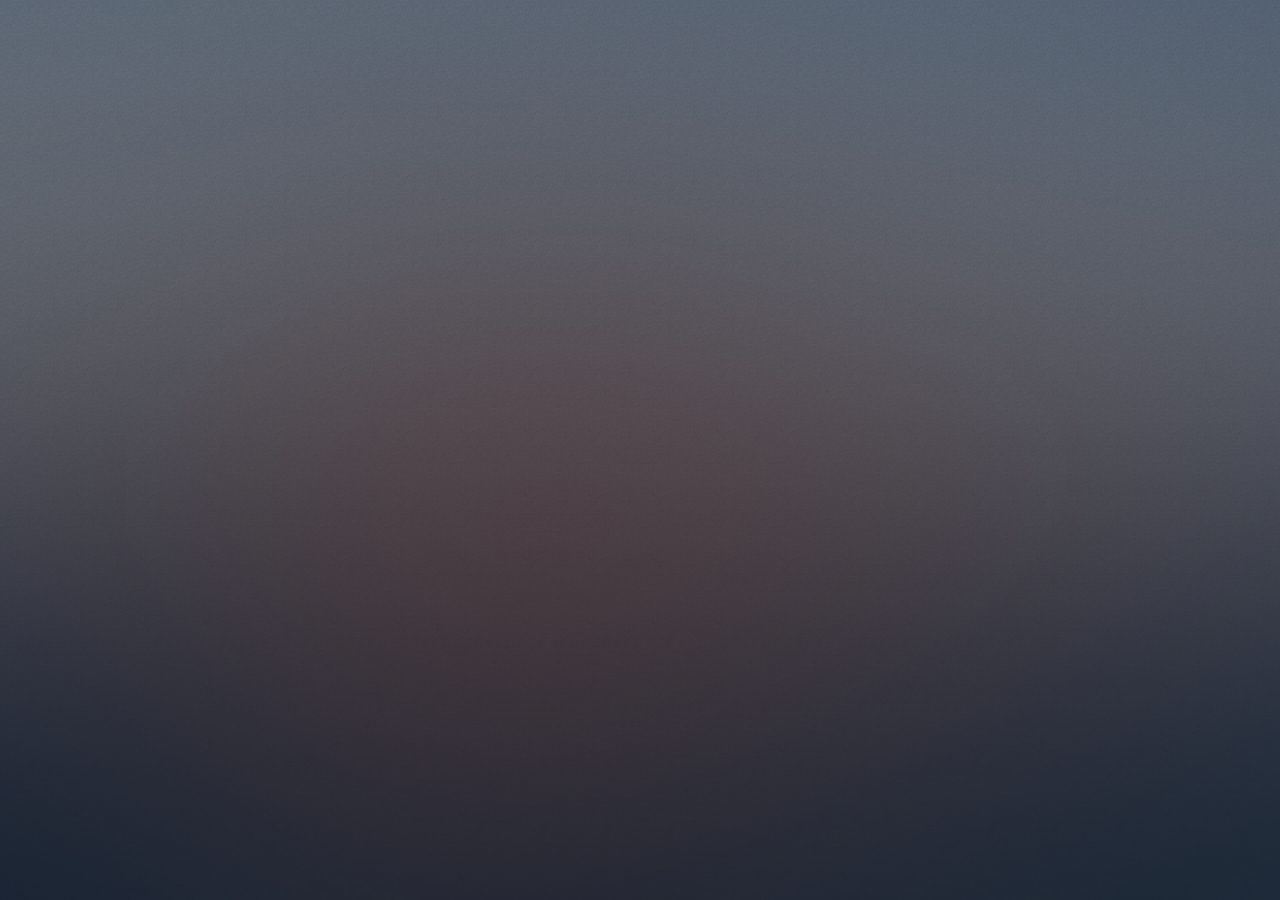
==== commit 1124a8b6: "disclaimer" ====
--- a/index.html
+++ b/index.html
@@ -8,11 +8,14 @@
 		<title>Adrian Morse - Portfolio</title>
 		<meta charset="utf-8" />
 		<meta name="viewport" content="width=device-width, initial-scale=1, user-scalable=no" />
+		<meta name="robots" content="noindex">		
 		<link rel="stylesheet" href="assets/css/main.css" />
 		<link rel="stylesheet" href="assets/css/adrian.css" />
 		<noscript><link rel="stylesheet" href="assets/css/noscript.css" /></noscript>
 	</head>
 	<body class="is-preload">
+	
+<div id="disclaimer">
 	<!-- Wrapper -->
 	<div id="wrapper">
 		<!-- Header -->
@@ -313,8 +316,8 @@
 			<!-- 4 -->
 			<article id="04">
 				<h2 class="major">User and configuration guides</h2>
-				<p>These files show a few of the many user and configuration guides that I have created.</p>
-				<p>Click a thumbnail to open the PDF inside an iframe on this page. Click any other thumbnail to display the screenshot.</p>
+				<p>These files show a few of the many user and configuration guides that I have created. These ones were created using MadCap Flare.</p>
+				<p>Click a thumbnail to open the PDF inside an iframe on this page.</p>
 					
 				<div class="container" id="gallery4">
 					<div class="scroll-container">
@@ -336,13 +339,12 @@
 				<p>Your browser does not support iframes.</p>
 				</iframe>				
 					
-			</article>
-					
+			</article>					
 					
 			<!-- 5 -->
 			<article id="05">
 				<h2 class="major">Portals built with Confluence K15t Scroll addon</h2>
-				<p>Portal prototypes that I created using the K15t Scroll addin for Confluence. Topics are authored in Confluence, but rendered as traditional web portals. Conditions are used to create multiple portal versions from a single source. Customers are provided access to a specific high-level portal and from there can access multiple sub-portals.</p>
+				<p>This section shows portal prototypes that I created using the K15t Scroll addin for Confluence. Topics are authored in Confluence, but rendered as traditional web portals. Conditions are used to create multiple portal versions from a single source. Customers are provided access to a specific high-level portal and from there can access multiple sub-portals.</p>
 				
 				<details class="accordion-item">
 					<summary>Architecture diagrams</summary>
@@ -593,7 +595,7 @@
 			<!-- 8 -->
 			<article id="08">
 				<h2 class="major">Cheat sheets</h2>
-				<p>This file shows a "Quick Guide" cheat sheet for ICU Nurses. The same source was used to generate cheat sheets for other audiences, such as Surgeons and Anesthetists.</p>
+				<p>This file shows a "Quick Guide" cheat sheet for ICU Nurses. It was created using MadCap Flare. (I used the same source to generate cheat sheets for other audiences, such as Surgeons and Anesthetists.)</p>
 				<p>Click the thumbnail to open the PDF inside an iframe on this page. </p>
 				<div class="container" id="gallery8">
 				<div class="scroll-container">
@@ -815,7 +817,7 @@
 					
 						<a href="https://openldocs.readthedocs.io/en/latest/" target="iframe_15"><img id="15-01" title="openl tablets read-the-docs portal" src="docs/article15/openl-tablets-readthedocs.png" style="height:100px" onclick="handleContentClick(1, 'gallery15', true)"></a>
 											
-						<a href="https://docu-mental.github.io/documental/" target="iframe_15"><img id="15-02" title="my portfolio in GitHub pages" src="docs/article15/portfolio-github-pages.png" style="height:100px" onclick="handleContentClick(2, 'gallery15', true)"></a>
+						<a href="https://docu-mental.github.io/documental/" target="iframe_15"><img id="15-02" title="this website (my portfolio in GitHub Pages)" src="docs/article15/portfolio-github-pages.png" style="height:100px" onclick="handleContentClick(2, 'gallery15', true)"></a>
 						
 						<a href="https://github.com/EISTW/OpenLdocs/"><img id="15-03" title="openl tablets GitHub repo - direct link" src="docs/article15/openl-tablets-github.png" style="height:100px" onclick="handleContentClick(3, 'gallery15', true)"></a>
 						
@@ -871,6 +873,8 @@
 		</footer>
 
 	</div>
+	
+</div> <!-- end of disclaimer -->
 
 <!-- BG -->
 	<div id="bg"></div>
--- a/assets/css/adrian.css
+++ b/assets/css/adrian.css
@@ -89,6 +89,13 @@
   opacity: 1;
 }
 
+/* Hale and Pace */
+#disclaimer {
+    display: none;
+}
+
+
+
 div.scroll-container {
   background-color: #333;
   overflow: auto;
@@ -176,4 +183,3 @@
             font-weight: bold;
         }
 		
-		
